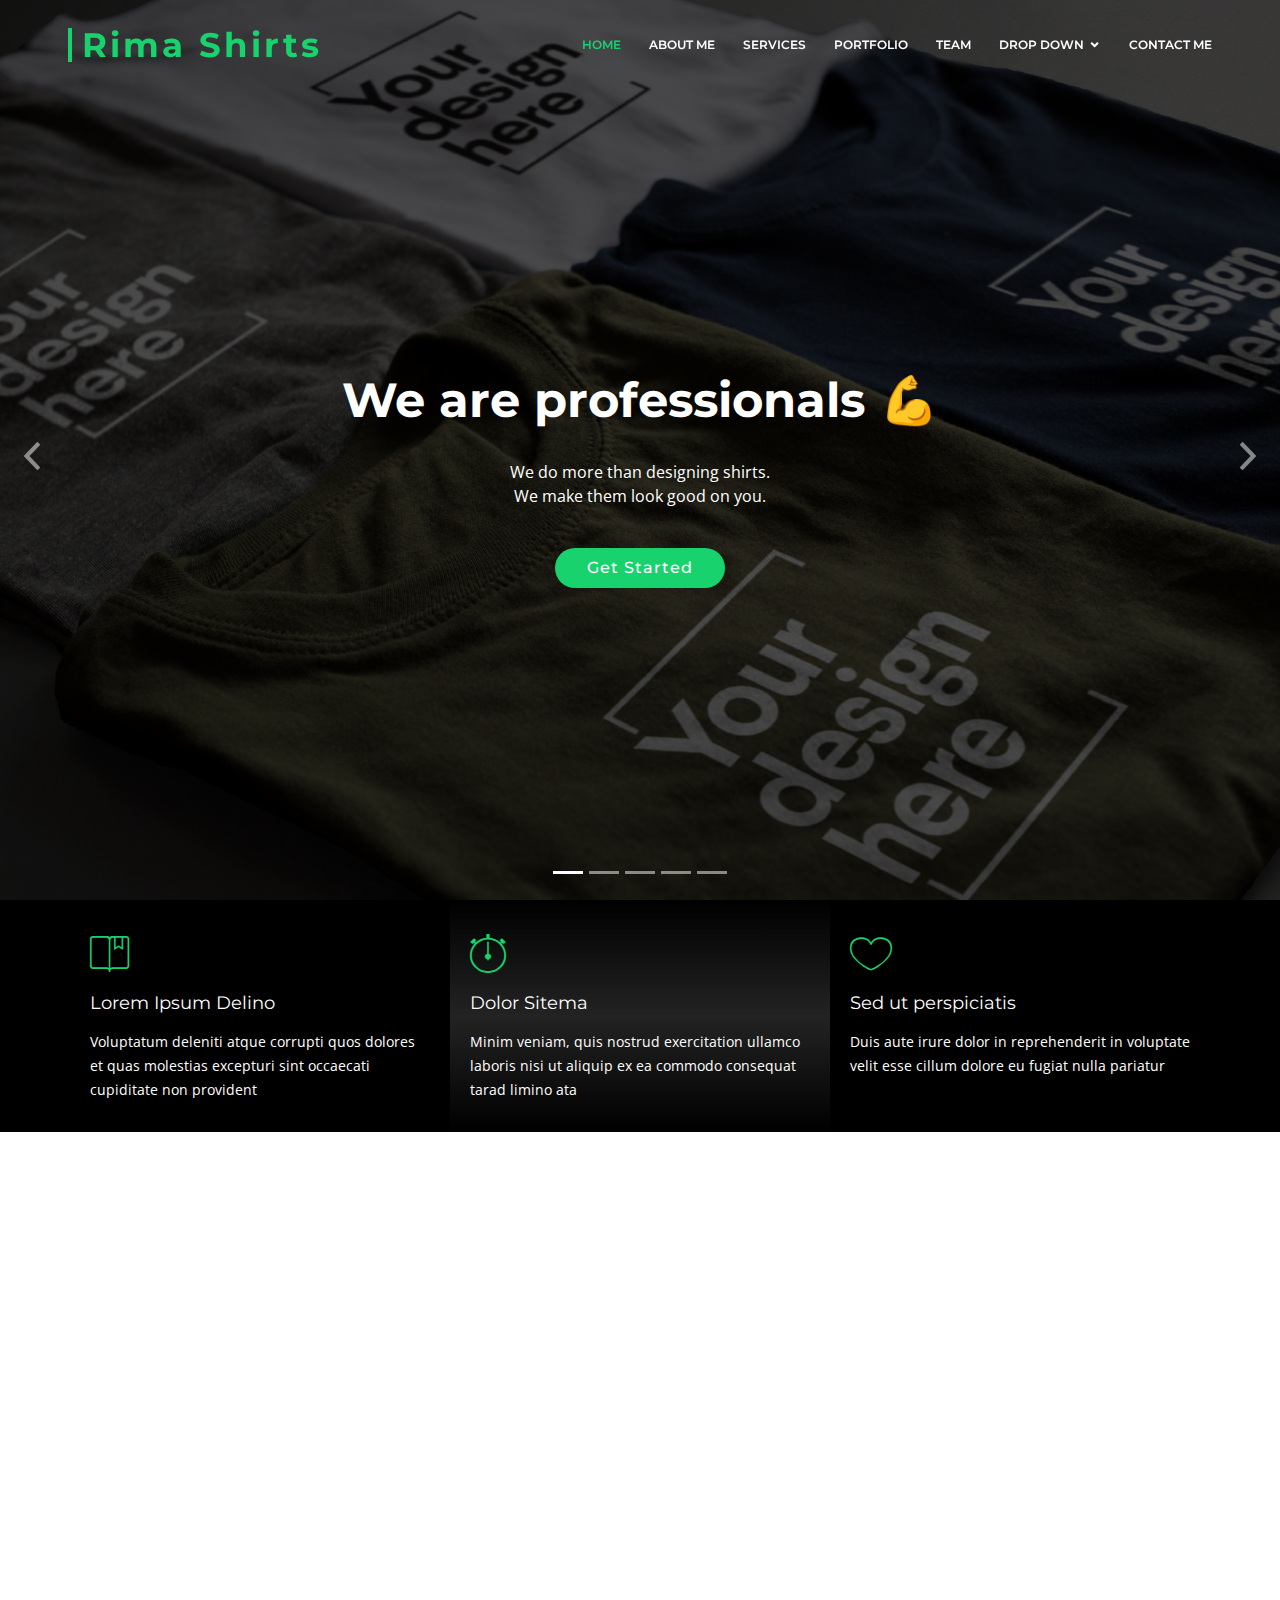
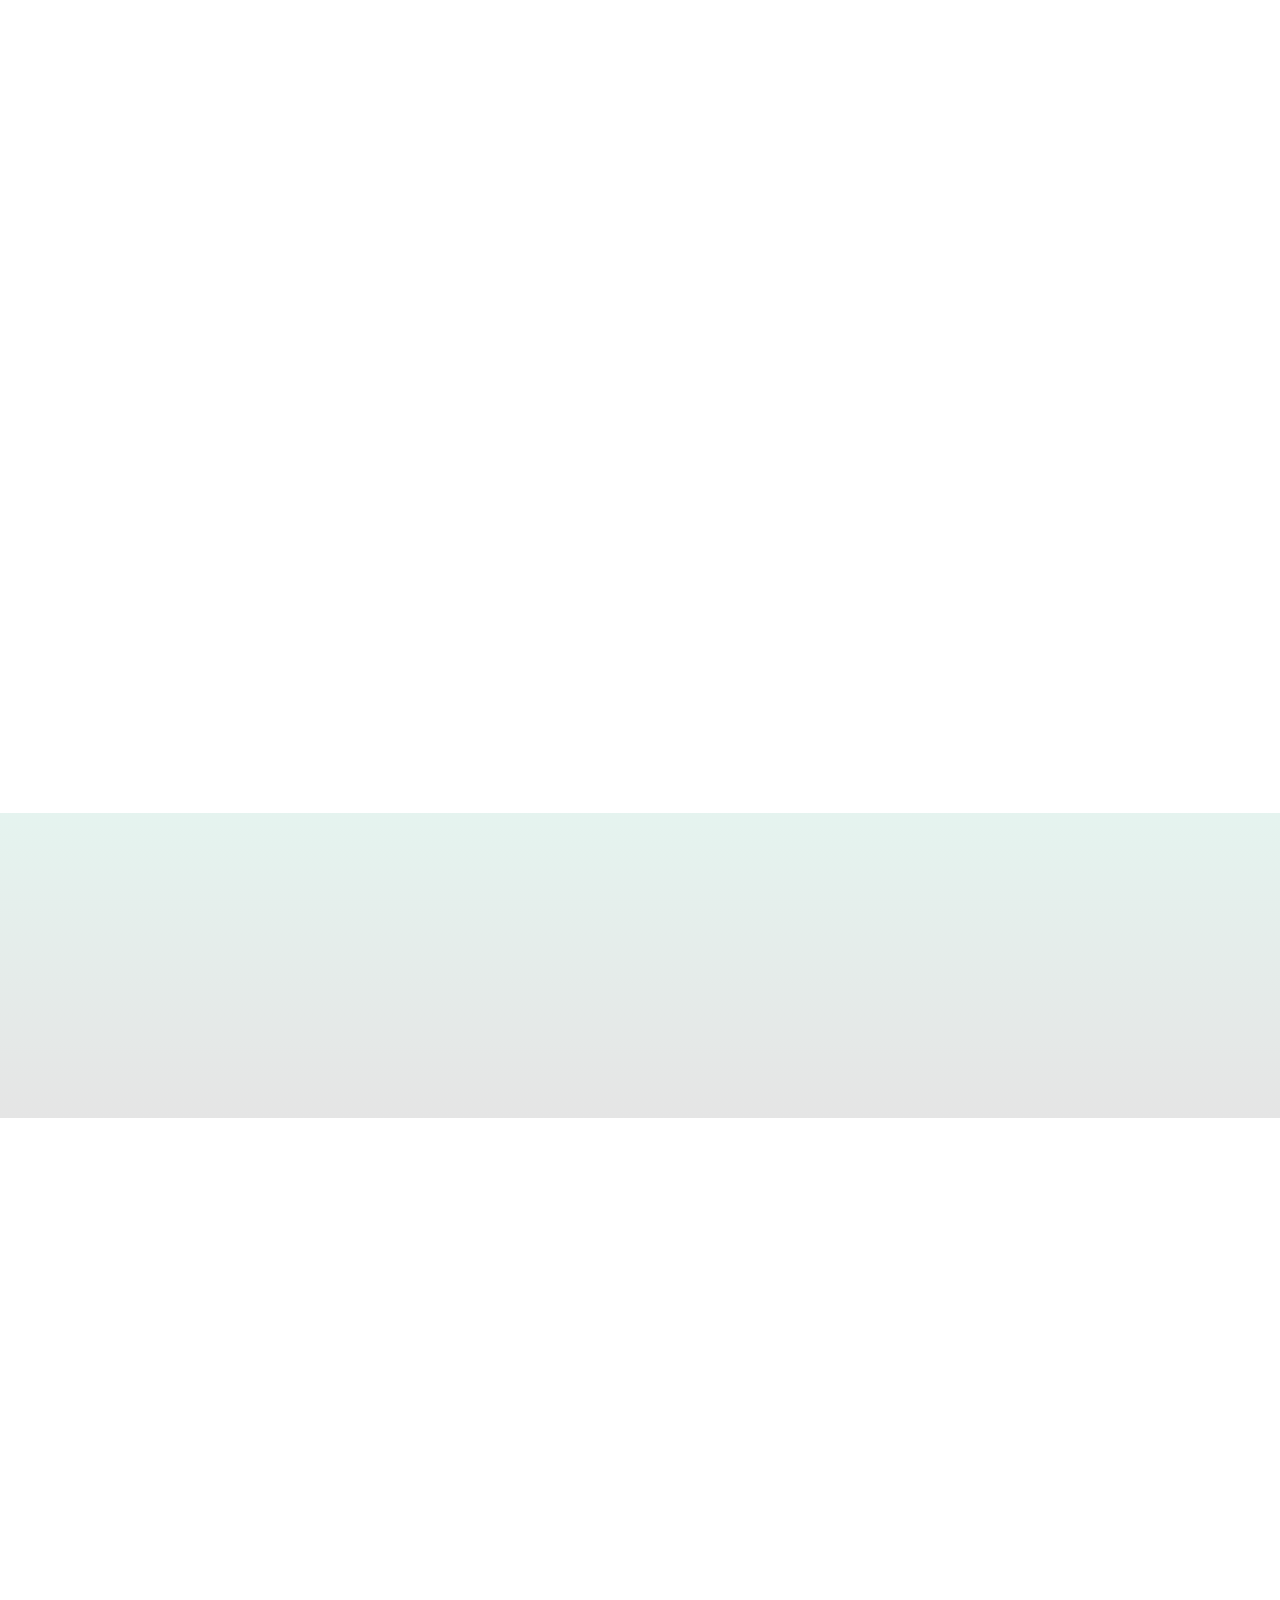
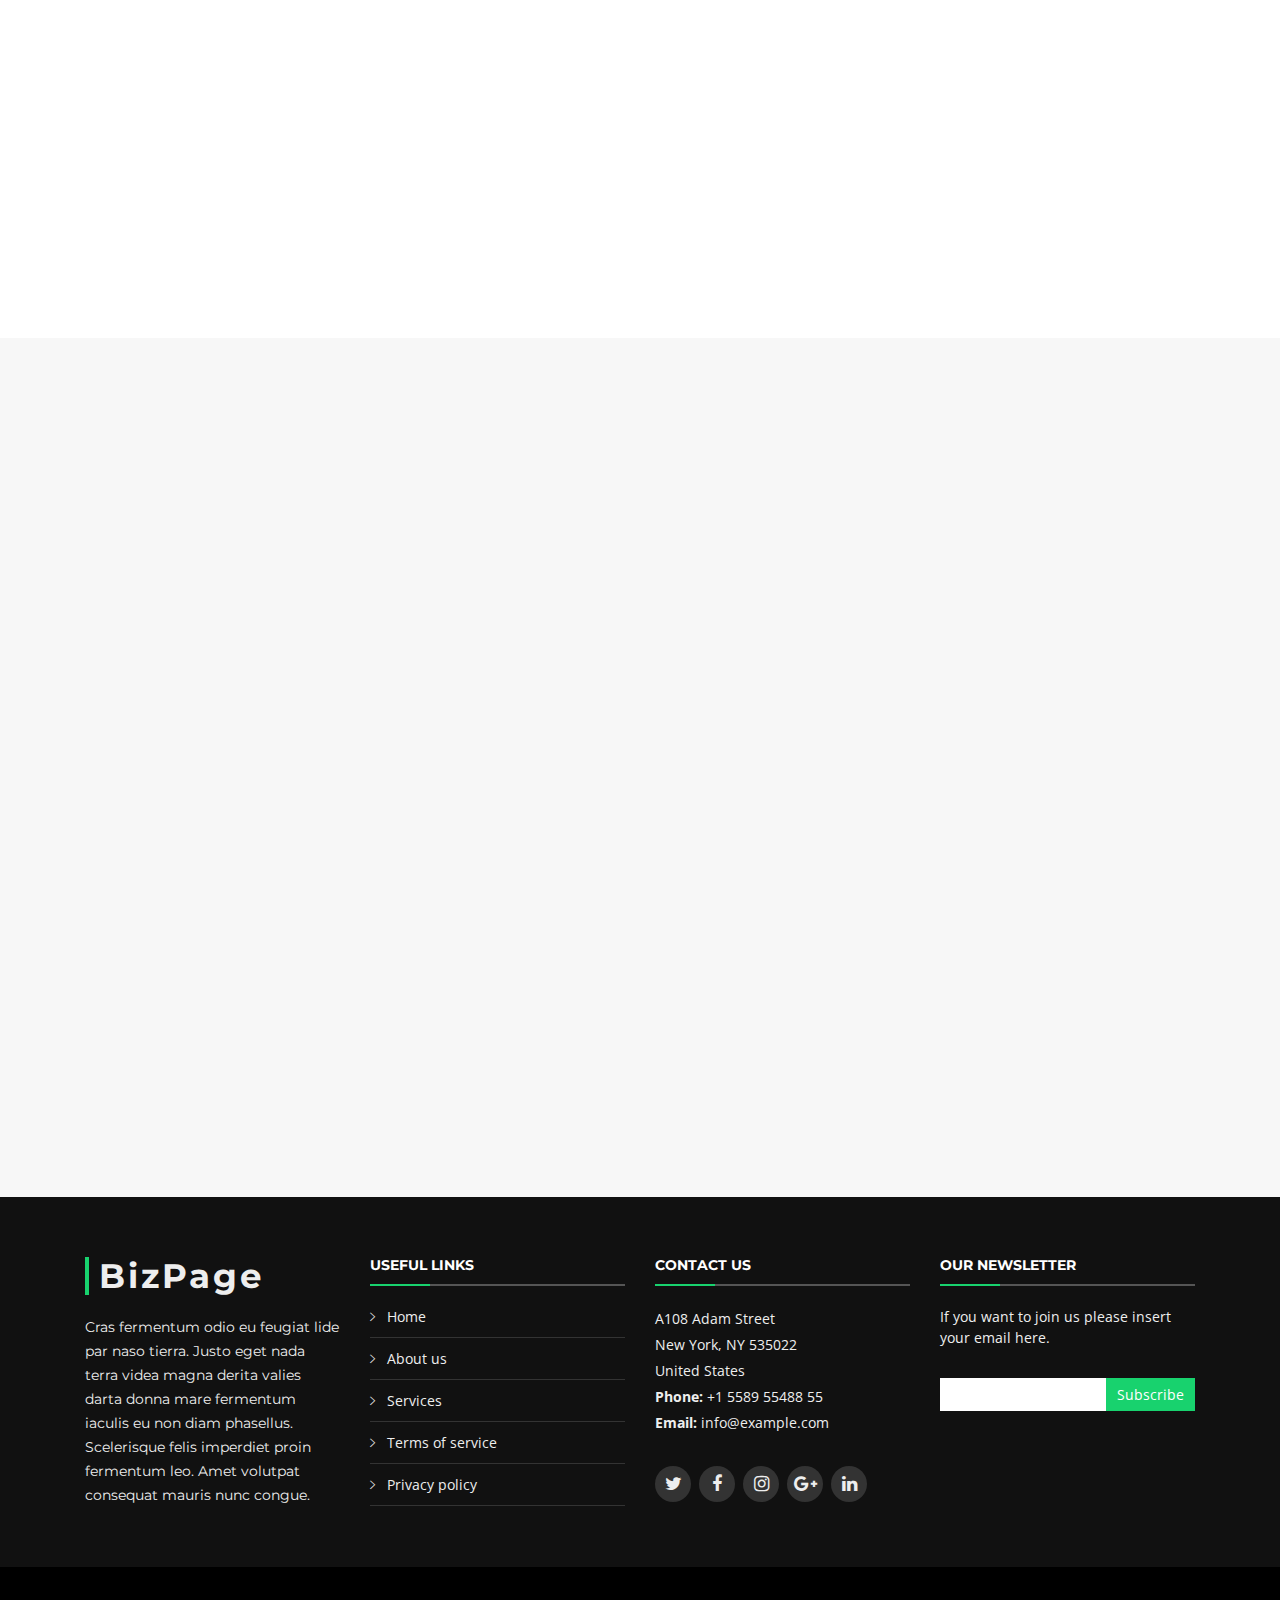
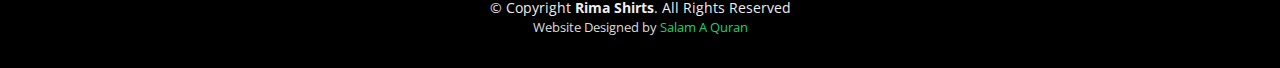
==== index.html @ af60b71f "Adding initial files" ====
<!DOCTYPE html>
<html lang="en">

<head>
  <meta charset="utf-8">
  <meta content="width=device-width, initial-scale=1.0" name="viewport">

  <title>Rima Shirts</title>
  <meta content="" name="description">
  <meta content="" name="keywords">

  <!-- Favicons -->
  <link href="./android-chrome-512x512.png" rel="icon">
  <link href="assets/img/apple-touch-icon.png" rel="apple-touch-icon">

  <!-- Google Fonts -->
  <link href="https://fonts.googleapis.com/css?family=Open+Sans:300,300i,400,400i,700,700i|Montserrat:300,400,500,700" rel="stylesheet">

  <!-- Vendor CSS Files -->
  <link href="assets/vendor/bootstrap/css/bootstrap.min.css" rel="stylesheet">
  <link href="assets/vendor/icofont/icofont.min.css" rel="stylesheet">
  <link href="assets/vendor/font-awesome/css/font-awesome.min.css" rel="stylesheet">
  <link href="assets/vendor/ionicons/css/ionicons.min.css" rel="stylesheet">
  <link href="assets/vendor/animate.css/animate.min.css" rel="stylesheet">
  <link href="assets/vendor/venobox/venobox.css" rel="stylesheet">
  <link href="assets/vendor/owl.carousel/assets/owl.carousel.min.css" rel="stylesheet">
  <link href="assets/vendor/aos/aos.css" rel="stylesheet">

  <!-- Template Main CSS File -->
  <link href="assets/css/style.css" rel="stylesheet">

  <!-- =======================================================
  * Template Name: BizPage - v3.1.1
  * Template URL: https://bootstrapmade.com/bizpage-bootstrap-business-template/
  * Author: BootstrapMade.com
  * License: https://bootstrapmade.com/license/
  ======================================================== -->
</head>

<body>

  <!-- ======= Header ======= -->
  <header id="header" class="fixed-top header-transparent">
    <div class="container-fluid">

      <div class="row justify-content-center">
        <div class="col-xl-11 d-flex align-items-center">
          <a href="index.html" class="logo mr-auto"><img src="assets/img/logo.png" alt="" class="img-fluid">Rima Shirts</a>

          <nav class="nav-menu d-none d-lg-block">
            <ul>
              <li class="active"><a href="index.html">Home</a></li>
              <li><a href="#about">About Me</a></li>
              <li><a href="#services">Services</a></li>
              <li><a href="#portfolio">Portfolio</a></li>
              <li><a href="#team">Team</a></li>
              <li class="drop-down"><a href="">Drop Down</a>
                <ul>
                  <li><a href="#">Drop Down 1</a></li>
                  <li><a href="#">Drop Down 3</a></li>
                  <li><a href="#">Drop Down 4</a></li>
                  <li><a href="#">Drop Down 5</a></li>
                </ul>
              </li>
              <li><a href="#contact">Contact Me</a></li>

            </ul>
          </nav><!-- .nav-menu -->
        </div>
      </div>

    </div>
  </header><!-- End Header -->

  <!-- ======= Intro Section ======= -->
  <section id="intro">
    <div class="intro-container">
      <div id="introCarousel" class="carousel  slide carousel-fade" data-ride="carousel">

        <ol class="carousel-indicators"></ol>

        <div class="carousel-inner" role="listbox">

          <div class="carousel-item active" style="background-image: url(assets/img/intro-carousel/1.jpg)">
            <div class="carousel-container">
              <div class="container">
                <h2 class="animate__animated animate__fadeInDown">We are professionals 💪</h2>
                <p class="animate__animated animate__fadeInUp">We do more than designing shirts. <br> We make them look good on you.</p>
                <a href="#featured-services" class="btn-get-started scrollto animate__animated animate__fadeInUp">Get Started</a>
              </div>
            </div>
          </div>

          <div class="carousel-item" style="background-image: url(assets/img/intro-carousel/2.jpg)">
            <div class="carousel-container">
              <div class="container">
                <h2 class="animate__animated animate__fadeInDown">How I do it? 🤔</h2>
                <p class="animate__animated animate__fadeInUp">We use simple tools.<br>But Create marvelous products.</p>
                <a href="#featured-services" class="btn-get-started scrollto animate__animated animate__fadeInUp">Order now</a>
              </div>
            </div>
          </div>

          <div class="carousel-item" style="background-image: url(assets/img/intro-carousel/3.jpg)">
            <div class="carousel-container">
              <div class="container">
                <h2 class="animate__animated animate__fadeInDown">Multiple designs available 😉</h2>
                <p class="animate__animated animate__fadeInUp">Did I hear you say what about Winter? <br> That's ok. <br> We've got every semester of the year covered! </p>
                <a href="#featured-services" class="btn-get-started scrollto animate__animated animate__fadeInUp">Get Started</a>
              </div>
            </div>
          </div>

          <div class="carousel-item" style="background-image: url(assets/img/intro-carousel/4.jpg)">
            <div class="carousel-container">
              <div class="container">
                <h2 class="animate__animated animate__fadeInDown">You ask & we deliver. 🤗</h2>
                <p class="animate__animated animate__fadeInUp">We offer delivery service <br> Especially in these rough times</p>
                <a href="#featured-services" class="btn-get-started scrollto animate__animated animate__fadeInUp">Get Started</a>
              </div>
            </div>
          </div>

          <div class="carousel-item" style="background-image: url(assets/img/intro-carousel/5.jpg)">
            <div class="carousel-container">
              <div class="container">
                <h2 class="animate__animated animate__fadeInDown">Order via email 📧 or WhatsApp</h2>
                <p class="animate__animated animate__fadeInUp">Stay home & Stay Safe. <br>Our products will reach you wherever you are.</p>
                <a href="#featured-services" class="btn-get-started scrollto animate__animated animate__fadeInUp">Get Started</a>
              </div>
            </div>
          </div>

        </div>

        <a class="carousel-control-prev" href="#introCarousel" role="button" data-slide="prev">
          <span class="carousel-control-prev-icon ion-chevron-left" aria-hidden="true"></span>
          <span class="sr-only">Previous</span>
        </a>

        <a class="carousel-control-next" href="#introCarousel" role="button" data-slide="next">
          <span class="carousel-control-next-icon ion-chevron-right" aria-hidden="true"></span>
          <span class="sr-only">Next</span>
        </a>

      </div>
    </div>
  </section><!-- End Intro Section -->

  <main id="main">

    <!-- ======= Featured Services Section Section ======= -->
    <section id="featured-services">
      <div class="container">
        <div class="row">

          <div class="col-lg-4 box">
            <i class="ion-ios-bookmarks-outline"></i>
            <h4 class="title"><a href="">Lorem Ipsum Delino</a></h4>
            <p class="description">Voluptatum deleniti atque corrupti quos dolores et quas molestias excepturi sint occaecati cupiditate non provident</p>
          </div>

          <div class="col-lg-4 box box-bg">
            <i class="ion-ios-stopwatch-outline"></i>
            <h4 class="title"><a href="">Dolor Sitema</a></h4>
            <p class="description">Minim veniam, quis nostrud exercitation ullamco laboris nisi ut aliquip ex ea commodo consequat tarad limino ata</p>
          </div>

          <div class="col-lg-4 box">
            <i class="ion-ios-heart-outline"></i>
            <h4 class="title"><a href="">Sed ut perspiciatis</a></h4>
            <p class="description">Duis aute irure dolor in reprehenderit in voluptate velit esse cillum dolore eu fugiat nulla pariatur</p>
          </div>

        </div>
      </div>
    </section><!-- End Featured Services Section -->

    <!-- ======= About Us Section ======= -->
    <section id="about">
      <div class="container" data-aos="fade-up">

        <header class="section-header">
          <h3>About Us</h3>
          <p>Lorem ipsum dolor sit amet, consectetur adipiscing elit, sed do eiusmod tempor incididunt ut labore et dolore magna aliqua. Ut enim ad minim veniam, quis nostrud exercitation ullamco laboris nisi ut aliquip ex ea commodo consequat.</p>
        </header>

        <div class="row about-cols">

          <div class="col-md-4" data-aos="fade-up" data-aos-delay="100">
            <div class="about-col">
              <div class="img">
                <img src="assets/img/about-mission.jpg" alt="" class="img-fluid">
                <div class="icon"><i class="ion-ios-speedometer-outline"></i></div>
              </div>
              <h2 class="title"><a href="#">Our Mission</a></h2>
              <p>
                Lorem ipsum dolor sit amet, consectetur elit, sed do eiusmod tempor ut labore et dolore magna aliqua. Ut enim ad minim veniam, quis nostrud exercitation ullamco laboris nisi ut aliquip ex ea commodo consequat.
              </p>
            </div>
          </div>

          <div class="col-md-4" data-aos="fade-up" data-aos-delay="200">
            <div class="about-col">
              <div class="img">
                <img src="assets/img/about-plan.jpg" alt="" class="img-fluid">
                <div class="icon"><i class="ion-ios-list-outline"></i></div>
              </div>
              <h2 class="title"><a href="#">Our Plan</a></h2>
              <p>
                Sed ut perspiciatis unde omnis iste natus error sit voluptatem doloremque laudantium, totam rem aperiam, eaque ipsa quae ab illo inventore veritatis et quasi architecto beatae vitae dicta sunt explicabo.
              </p>
            </div>
          </div>

          <div class="col-md-4" data-aos="fade-up" data-aos-delay="300">
            <div class="about-col">
              <div class="img">
                <img src="assets/img/about-vision.jpg" alt="" class="img-fluid">
                <div class="icon"><i class="ion-ios-eye-outline"></i></div>
              </div>
              <h2 class="title"><a href="#">Our Vision</a></h2>
              <p>
                Nemo enim ipsam voluptatem quia voluptas sit aut odit aut fugit, sed quia magni dolores eos qui ratione voluptatem sequi nesciunt Neque porro quisquam est, qui dolorem ipsum quia dolor sit amet.
              </p>
            </div>
          </div>

        </div>

      </div>
    </section><!-- End About Us Section -->

    <!-- ======= Services Section ======= -->
    <section id="services">
      <div class="container" data-aos="fade-up">

        <header class="section-header wow fadeInUp">
          <h3>Services</h3>
          <p>Laudem latine persequeris id sed, ex fabulas delectus quo. No vel partiendo abhorreant vituperatoribus, ad pro quaestio laboramus. Ei ubique vivendum pro. At ius nisl accusam lorenta zanos paradigno tridexa panatarel.</p>
        </header>

        <div class="row">

          <div class="col-lg-4 col-md-6 box" data-aos="fade-up" data-aos-delay="100">
            <div class="icon"><i class="ion-ios-analytics-outline"></i></div>
            <h4 class="title"><a href="">Lorem Ipsum</a></h4>
            <p class="description">Voluptatum deleniti atque corrupti quos dolores et quas molestias excepturi sint occaecati cupiditate non provident</p>
          </div>
          <div class="col-lg-4 col-md-6 box" data-aos="fade-up" data-aos-delay="200">
            <div class="icon"><i class="ion-ios-bookmarks-outline"></i></div>
            <h4 class="title"><a href="">Dolor Sitema</a></h4>
            <p class="description">Minim veniam, quis nostrud exercitation ullamco laboris nisi ut aliquip ex ea commodo consequat tarad limino ata</p>
          </div>
          <div class="col-lg-4 col-md-6 box" data-aos="fade-up" data-aos-delay="300">
            <div class="icon"><i class="ion-ios-paper-outline"></i></div>
            <h4 class="title"><a href="">Sed ut perspiciatis</a></h4>
            <p class="description">Duis aute irure dolor in reprehenderit in voluptate velit esse cillum dolore eu fugiat nulla pariatur</p>
          </div>
          <div class="col-lg-4 col-md-6 box" data-aos="fade-up" data-aos-delay="200">
            <div class="icon"><i class="ion-ios-speedometer-outline"></i></div>
            <h4 class="title"><a href="">Magni Dolores</a></h4>
            <p class="description">Excepteur sint occaecat cupidatat non proident, sunt in culpa qui officia deserunt mollit anim id est laborum</p>
          </div>
          <div class="col-lg-4 col-md-6 box" data-aos="fade-up" data-aos-delay="300">
            <div class="icon"><i class="ion-ios-barcode-outline"></i></div>
            <h4 class="title"><a href="">Nemo Enim</a></h4>
            <p class="description">At vero eos et accusamus et iusto odio dignissimos ducimus qui blanditiis praesentium voluptatum deleniti atque</p>
          </div>
          <div class="col-lg-4 col-md-6 box" data-aos="fade-up" data-aos-delay="400">
            <div class="icon"><i class="ion-ios-people-outline"></i></div>
            <h4 class="title"><a href="">Eiusmod Tempor</a></h4>
            <p class="description">Et harum quidem rerum facilis est et expedita distinctio. Nam libero tempore, cum soluta nobis est eligendi</p>
          </div>

        </div>

      </div>
    </section><!-- End Services Section -->

    <!-- ======= Call To Action Section ======= -->
    <section id="call-to-action">
      <div class="container text-center" data-aos="zoom-in">
        <h3>Call To Action</h3>
        <p> Duis aute irure dolor in reprehenderit in voluptate velit esse cillum dolore eu fugiat nulla pariatur. Excepteur sint occaecat cupidatat non proident, sunt in culpa qui officia deserunt mollit anim id est laborum.</p>
        <a class="cta-btn" href="#">Call To Action</a>
      </div>
    </section><!-- End Call To Action Section -->

    <!-- ======= Skills Section ======= -->
    <section id="skills">
      <div class="container" data-aos="fade-up">

        <header class="section-header">
          <h3>Our Skills</h3>
          <p>Lorem ipsum dolor sit amet, consectetur adipiscing elit, sed do eiusmod tempor incididunt ut labore et dolore magna aliqua. Ut enim ad minim veniam, quis nostrud exercitation ullamco laboris nisi ut aliquip</p>
        </header>

        <div class="skills-content">

          <div class="progress">
            <div class="progress-bar bg-success" role="progressbar" aria-valuenow="100" aria-valuemin="0" aria-valuemax="100">
              <span class="skill">HTML <i class="val">100%</i></span>
            </div>
          </div>

          <div class="progress">
            <div class="progress-bar bg-info" role="progressbar" aria-valuenow="90" aria-valuemin="0" aria-valuemax="100">
              <span class="skill">CSS <i class="val">90%</i></span>
            </div>
          </div>

          <div class="progress">
            <div class="progress-bar bg-warning" role="progressbar" aria-valuenow="75" aria-valuemin="0" aria-valuemax="100">
              <span class="skill">JavaScript <i class="val">75%</i></span>
            </div>
          </div>

          <div class="progress">
            <div class="progress-bar bg-danger" role="progressbar" aria-valuenow="55" aria-valuemin="0" aria-valuemax="100">
              <span class="skill">Photoshop <i class="val">55%</i></span>
            </div>
          </div>

        </div>

      </div>
    </section><!-- End Skills Section -->

    <!-- ======= Facts Section ======= -->
    <section id="facts">
      <div class="container" data-aos="fade-up">

        <header class="section-header">
          <h3>Facts</h3>
          <p>Sed ut perspiciatis unde omnis iste natus error sit voluptatem accusantium doloremque</p>
        </header>

        <div class="row counters">

          <div class="col-lg-3 col-6 text-center">
            <span data-toggle="counter-up">274</span>
            <p>Clients</p>
          </div>

          <div class="col-lg-3 col-6 text-center">
            <span data-toggle="counter-up">421</span>
            <p>Projects</p>
          </div>

          <div class="col-lg-3 col-6 text-center">
            <span data-toggle="counter-up">1,364</span>
            <p>Hours Of Support</p>
          </div>

          <div class="col-lg-3 col-6 text-center">
            <span data-toggle="counter-up">18</span>
            <p>Hard Workers</p>
          </div>

        </div>

        <div class="facts-img">
          <img src="assets/img/facts-img.png" alt="" class="img-fluid">
        </div>

      </div>
    </section><!-- End Facts Section -->

    <!-- ======= Portfolio Section ======= -->
    <section id="portfolio" class="section-bg">
      <div class="container" data-aos="fade-up">

        <header class="section-header">
          <h3 class="section-title">Our Portfolio</h3>
        </header>

        <div class="row" data-aos="fade-up" data-aos-delay="100"">
      <div class=" col-lg-12">
          <ul id="portfolio-flters">
            <li data-filter="*" class="filter-active">All</li>
            <li data-filter=".filter-app">App</li>
            <li data-filter=".filter-card">Card</li>
            <li data-filter=".filter-web">Web</li>
          </ul>
        </div>
      </div>

      <div class="row portfolio-container" data-aos="fade-up" data-aos-delay="200">

        <div class="col-lg-4 col-md-6 portfolio-item filter-app">
          <div class="portfolio-wrap">
            <figure>
              <img src="assets/img/portfolio/app1.jpg" class="img-fluid" alt="">
              <a href="assets/img/portfolio/app1.jpg" data-lightbox="portfolio" data-title="App 1" class="link-preview"><i class="ion ion-eye"></i></a>
              <a href="portfolio-details.html" class="link-details" title="More Details"><i class="ion ion-android-open"></i></a>
            </figure>

            <div class="portfolio-info">
              <h4><a href="portfolio-details.html">App 1</a></h4>
              <p>App</p>
            </div>
          </div>
        </div>

        <div class="col-lg-4 col-md-6 portfolio-item filter-web">
          <div class="portfolio-wrap">
            <figure>
              <img src="assets/img/portfolio/web3.jpg" class="img-fluid" alt="">
              <a href="assets/img/portfolio/web3.jpg" class="link-preview venobox" data-gall="portfolioGallery" title="Web 3"><i class="ion ion-eye"></i></a>
              <a href="portfolio-details.html" class="link-details" title="More Details"><i class="ion ion-android-open"></i></a>
            </figure>

            <div class="portfolio-info">
              <h4><a href="portfolio-details.html">Web 3</a></h4>
              <p>Web</p>
            </div>
          </div>
        </div>

        <div class="col-lg-4 col-md-6 portfolio-item filter-app">
          <div class="portfolio-wrap">
            <figure>
              <img src="assets/img/portfolio/app2.jpg" class="img-fluid" alt="">
              <a href="assets/img/portfolio/app2.jpg" class="link-preview venobox" data-gall="portfolioGallery" title="App 2"><i class="ion ion-eye"></i></a>
              <a href="portfolio-details.html" class="link-details" title="More Details"><i class="ion ion-android-open"></i></a>
            </figure>

            <div class="portfolio-info">
              <h4><a href="portfolio-details.html">App 2</a></h4>
              <p>App</p>
            </div>
          </div>
        </div>

        <div class="col-lg-4 col-md-6 portfolio-item filter-card">
          <div class="portfolio-wrap">
            <figure>
              <img src="assets/img/portfolio/card2.jpg" class="img-fluid" alt="">
              <a href="assets/img/portfolio/card2.jpg" class="link-preview venobox" data-gall="portfolioGallery" title="Card 2"><i class="ion ion-eye"></i></a>
              <a href="portfolio-details.html" class="link-details" title="More Details"><i class="ion ion-android-open"></i></a>
            </figure>

            <div class="portfolio-info">
              <h4><a href="portfolio-details.html">Card 2</a></h4>
              <p>Card</p>
            </div>
          </div>
        </div>

        <div class="col-lg-4 col-md-6 portfolio-item filter-web">
          <div class="portfolio-wrap">
            <figure>
              <img src="assets/img/portfolio/web2.jpg" class="img-fluid" alt="">
              <a href="assets/img/portfolio/web2.jpg" class="link-preview venobox" data-gall="portfolioGallery" title="Web 2"><i class="ion ion-eye"></i></a>
              <a href="portfolio-details.html" class="link-details" title="More Details"><i class="ion ion-android-open"></i></a>
            </figure>

            <div class="portfolio-info">
              <h4><a href="portfolio-details.html">Web 2</a></h4>
              <p>Web</p>
            </div>
          </div>
        </div>

        <div class="col-lg-4 col-md-6 portfolio-item filter-app">
          <div class="portfolio-wrap">
            <figure>
              <img src="assets/img/portfolio/app3.jpg" class="img-fluid" alt="">
              <a href="assets/img/portfolio/app3.jpg" class="link-preview venobox" data-gall="portfolioGallery" title="App 3"><i class="ion ion-eye"></i></a>
              <a href="portfolio-details.html" class="link-details" title="More Details"><i class="ion ion-android-open"></i></a>
            </figure>

            <div class="portfolio-info">
              <h4><a href="portfolio-details.html">App 3</a></h4>
              <p>App</p>
            </div>
          </div>
        </div>

        <div class="col-lg-4 col-md-6 portfolio-item filter-card">
          <div class="portfolio-wrap">
            <figure>
              <img src="assets/img/portfolio/card1.jpg" class="img-fluid" alt="">
              <a href="assets/img/portfolio/card1.jpg" class="link-preview venobox" data-gall="portfolioGallery" title="Card 1"><i class="ion ion-eye"></i></a>
              <a href="portfolio-details.html" class="link-details" title="More Details"><i class="ion ion-android-open"></i></a>
            </figure>

            <div class="portfolio-info">
              <h4><a href="portfolio-details.html">Card 1</a></h4>
              <p>Card</p>
            </div>
          </div>
        </div>

        <div class="col-lg-4 col-md-6 portfolio-item filter-card">
          <div class="portfolio-wrap">
            <figure>
              <img src="assets/img/portfolio/card3.jpg" class="img-fluid" alt="">
              <a href="assets/img/portfolio/card3.jpg" class="link-preview venobox" data-gall="portfolioGallery" title="Card 3"><i class="ion ion-eye"></i></a>
              <a href="portfolio-details.html" class="link-details" title="More Details"><i class="ion ion-android-open"></i></a>
            </figure>

            <div class="portfolio-info">
              <h4><a href="portfolio-details.html">Card 3</a></h4>
              <p>Card</p>
            </div>
          </div>
        </div>

        <div class="col-lg-4 col-md-6 portfolio-item filter-web">
          <div class="portfolio-wrap">
            <figure>
              <img src="assets/img/portfolio/web1.jpg" class="img-fluid" alt="">
              <a href="assets/img/portfolio/web1.jpg" class="link-preview venobox" data-gall="portfolioGallery" title="Web 1"><i class="ion ion-eye"></i></a>
              <a href="portfolio-details.html" class="link-details" title="More Details"><i class="ion ion-android-open"></i></a>
            </figure>

            <div class="portfolio-info">
              <h4><a href="portfolio-details.html">Web 1</a></h4>
              <p>Web</p>
            </div>
          </div>
        </div>

      </div>

      </div>
    </section><!-- End Portfolio Section -->

    <!-- ======= Our Clients Section ======= -->
    <section id="clients">
      <div class="container" data-aos="zoom-in">

        <header class="section-header">
          <h3>Our Clients</h3>
        </header>

        <div class="owl-carousel clients-carousel">
          <img src="assets/img/clients/client-1.png" alt="">
          <img src="assets/img/clients/client-2.png" alt="">
          <img src="assets/img/clients/client-3.png" alt="">
          <img src="assets/img/clients/client-4.png" alt="">
          <img src="assets/img/clients/client-5.png" alt="">
          <img src="assets/img/clients/client-6.png" alt="">
          <img src="assets/img/clients/client-7.png" alt="">
          <img src="assets/img/clients/client-8.png" alt="">
        </div>

      </div>
    </section><!-- End Our Clients Section -->

    <!-- ======= Testimonials Section ======= -->
    <section id="testimonials" class="section-bg">
      <div class="container" data-aos="fade-up">

        <header class="section-header">
          <h3>Testimonials</h3>
        </header>

        <div class="owl-carousel testimonials-carousel">

          <div class="testimonial-item">
            <img src="assets/img/testimonial-1.jpg" class="testimonial-img" alt="">
            <h3>Saul Goodman</h3>
            <h4>Ceo &amp; Founder</h4>
            <p>
              <img src="assets/img/quote-sign-left.png" class="quote-sign-left" alt="">
              Proin iaculis purus consequat sem cure digni ssim donec porttitora entum suscipit rhoncus. Accusantium quam, ultricies eget id, aliquam eget nibh et. Maecen aliquam, risus at semper.
              <img src="assets/img/quote-sign-right.png" class="quote-sign-right" alt="">
            </p>
          </div>

          <div class="testimonial-item">
            <img src="assets/img/testimonial-2.jpg" class="testimonial-img" alt="">
            <h3>Sara Wilsson</h3>
            <h4>Designer</h4>
            <p>
              <img src="assets/img/quote-sign-left.png" class="quote-sign-left" alt="">
              Export tempor illum tamen malis malis eram quae irure esse labore quem cillum quid cillum eram malis quorum velit fore eram velit sunt aliqua noster fugiat irure amet legam anim culpa.
              <img src="assets/img/quote-sign-right.png" class="quote-sign-right" alt="">
            </p>
          </div>

          <div class="testimonial-item">
            <img src="assets/img/testimonial-3.jpg" class="testimonial-img" alt="">
            <h3>Jena Karlis</h3>
            <h4>Store Owner</h4>
            <p>
              <img src="assets/img/quote-sign-left.png" class="quote-sign-left" alt="">
              Enim nisi quem export duis labore cillum quae magna enim sint quorum nulla quem veniam duis minim tempor labore quem eram duis noster aute amet eram fore quis sint minim.
              <img src="assets/img/quote-sign-right.png" class="quote-sign-right" alt="">
            </p>
          </div>

          <div class="testimonial-item">
            <img src="assets/img/testimonial-4.jpg" class="testimonial-img" alt="">
            <h3>Matt Brandon</h3>
            <h4>Freelancer</h4>
            <p>
              <img src="assets/img/quote-sign-left.png" class="quote-sign-left" alt="">
              Fugiat enim eram quae cillum dolore dolor amet nulla culpa multos export minim fugiat minim velit minim dolor enim duis veniam ipsum anim magna sunt elit fore quem dolore labore illum veniam.
              <img src="assets/img/quote-sign-right.png" class="quote-sign-right" alt="">
            </p>
          </div>

          <div class="testimonial-item">
            <img src="assets/img/testimonial-5.jpg" class="testimonial-img" alt="">
            <h3>John Larson</h3>
            <h4>Entrepreneur</h4>
            <p>
              <img src="assets/img/quote-sign-left.png" class="quote-sign-left" alt="">
              Quis quorum aliqua sint quem legam fore sunt eram irure aliqua veniam tempor noster veniam enim culpa labore duis sunt culpa nulla illum cillum fugiat legam esse veniam culpa fore nisi cillum quid.
              <img src="assets/img/quote-sign-right.png" class="quote-sign-right" alt="">
            </p>
          </div>

        </div>

      </div>
    </section><!-- End Testimonials Section -->

    <!-- ======= Team Section ======= -->
    <section id="team">
      <div class="container" data-aos="fade-up">
        <div class="section-header">
          <h3>Team</h3>
          <p>Sed ut perspiciatis unde omnis iste natus error sit voluptatem accusantium doloremque</p>
        </div>

        <div class="row">

          <div class="col-lg-3 col-md-6">
            <div class="member" data-aos="fade-up" data-aos-delay="100">
              <img src="assets/img/team-1.jpg" class="img-fluid" alt="">
              <div class="member-info">
                <div class="member-info-content">
                  <h4>Walter White</h4>
                  <span>Chief Executive Officer</span>
                  <div class="social">
                    <a href=""><i class="fa fa-twitter"></i></a>
                    <a href=""><i class="fa fa-facebook"></i></a>
                    <a href=""><i class="fa fa-google-plus"></i></a>
                    <a href=""><i class="fa fa-linkedin"></i></a>
                  </div>
                </div>
              </div>
            </div>
          </div>

          <div class="col-lg-3 col-md-6">
            <div class="member" data-aos="fade-up" data-aos-delay="200">
              <img src="assets/img/team-2.jpg" class="img-fluid" alt="">
              <div class="member-info">
                <div class="member-info-content">
                  <h4>Sarah Jhonson</h4>
                  <span>Product Manager</span>
                  <div class="social">
                    <a href=""><i class="fa fa-twitter"></i></a>
                    <a href=""><i class="fa fa-facebook"></i></a>
                    <a href=""><i class="fa fa-google-plus"></i></a>
                    <a href=""><i class="fa fa-linkedin"></i></a>
                  </div>
                </div>
              </div>
            </div>
          </div>

          <div class="col-lg-3 col-md-6">
            <div class="member" data-aos="fade-up" data-aos-delay="300">
              <img src="assets/img/team-3.jpg" class="img-fluid" alt="">
              <div class="member-info">
                <div class="member-info-content">
                  <h4>William Anderson</h4>
                  <span>CTO</span>
                  <div class="social">
                    <a href=""><i class="fa fa-twitter"></i></a>
                    <a href=""><i class="fa fa-facebook"></i></a>
                    <a href=""><i class="fa fa-google-plus"></i></a>
                    <a href=""><i class="fa fa-linkedin"></i></a>
                  </div>
                </div>
              </div>
            </div>
          </div>

          <div class="col-lg-3 col-md-6">
            <div class="member" data-aos="fade-up" data-aos-delay="400">
              <img src="assets/img/team-4.jpg" class="img-fluid" alt="">
              <div class="member-info">
                <div class="member-info-content">
                  <h4>Amanda Jepson</h4>
                  <span>Accountant</span>
                  <div class="social">
                    <a href=""><i class="fa fa-twitter"></i></a>
                    <a href=""><i class="fa fa-facebook"></i></a>
                    <a href=""><i class="fa fa-google-plus"></i></a>
                    <a href=""><i class="fa fa-linkedin"></i></a>
                  </div>
                </div>
              </div>
            </div>
          </div>

        </div>

      </div>
    </section><!-- End Team Section -->

    <!-- ======= Contact Section ======= -->
    <section id="contact" class="section-bg">
      <div class="container" data-aos="fade-up">

        <div class="section-header">
          <h3>Contact Us</h3>
          <p>Sed ut perspiciatis unde omnis iste natus error sit voluptatem accusantium doloremque</p>
        </div>

        <div class="row contact-info">

          <div class="col-md-4">
            <div class="contact-address">
              <i class="ion-ios-location-outline"></i>
              <h3>Address</h3>
              <address>A108 Adam Street, NY 535022, USA</address>
            </div>
          </div>

          <div class="col-md-4">
            <div class="contact-phone">
              <i class="ion-ios-telephone-outline"></i>
              <h3>Phone Number</h3>
              <p><a href="tel:+155895548855">+1 5589 55488 55</a></p>
            </div>
          </div>

          <div class="col-md-4">
            <div class="contact-email">
              <i class="ion-ios-email-outline"></i>
              <h3>Email</h3>
              <p><a href="mailto:info@example.com">info@example.com</a></p>
            </div>
          </div>

        </div>

        <div class="form">
          <form action="forms/contact.php" method="post" role="form" class="php-email-form">
            <div class="form-row">
              <div class="form-group col-md-6">
                <input type="text" name="name" class="form-control" id="name" placeholder="Your Name" data-rule="minlen:4" data-msg="Please enter at least 4 chars" />
                <div class="validate"></div>
              </div>
              <div class="form-group col-md-6">
                <input type="email" class="form-control" name="email" id="email" placeholder="Your Email" data-rule="email" data-msg="Please enter a valid email" />
                <div class="validate"></div>
              </div>
            </div>
            <div class="form-group">
              <input type="text" class="form-control" name="subject" id="subject" placeholder="Subject" data-rule="minlen:4" data-msg="Please enter at least 8 chars of subject" />
              <div class="validate"></div>
            </div>
            <div class="form-group">
              <textarea class="form-control" name="message" rows="5" data-rule="required" data-msg="Please write something for us" placeholder="Message"></textarea>
              <div class="validate"></div>
            </div>
            <div class="mb-3">
              <div class="loading">Loading</div>
              <div class="error-message"></div>
              <div class="sent-message">Your message has been sent. Thank you!</div>
            </div>
            <div class="text-center"><button type="submit">Send Message</button></div>
          </form>
        </div>

      </div>
    </section><!-- End Contact Section -->

  </main><!-- End #main -->

  <!-- ======= Footer ======= -->
  <footer id="footer">
    <div class="footer-top">
      <div class="container">
        <div class="row">

          <div class="col-lg-3 col-md-6 footer-info">
            <h3>BizPage</h3>
            <p>Cras fermentum odio eu feugiat lide par naso tierra. Justo eget nada terra videa magna derita valies darta donna mare fermentum iaculis eu non diam phasellus. Scelerisque felis imperdiet proin fermentum leo. Amet volutpat consequat mauris nunc congue.</p>
          </div>

          <div class="col-lg-3 col-md-6 footer-links">
            <h4>Useful Links</h4>
            <ul>
              <li><i class="ion-ios-arrow-right"></i> <a href="#">Home</a></li>
              <li><i class="ion-ios-arrow-right"></i> <a href="#">About us</a></li>
              <li><i class="ion-ios-arrow-right"></i> <a href="#">Services</a></li>
              <li><i class="ion-ios-arrow-right"></i> <a href="#">Terms of service</a></li>
              <li><i class="ion-ios-arrow-right"></i> <a href="#">Privacy policy</a></li>
            </ul>
          </div>

          <div class="col-lg-3 col-md-6 footer-contact">
            <h4>Contact Us</h4>
            <p>
              A108 Adam Street <br>
              New York, NY 535022<br>
              United States <br>
              <strong>Phone:</strong> +1 5589 55488 55<br>
              <strong>Email:</strong> info@example.com<br>
            </p>

            <div class="social-links">
              <a href="#" class="twitter"><i class="fa fa-twitter"></i></a>
              <a href="#" class="facebook"><i class="fa fa-facebook"></i></a>
              <a href="#" class="instagram"><i class="fa fa-instagram"></i></a>
              <a href="#" class="google-plus"><i class="fa fa-google-plus"></i></a>
              <a href="#" class="linkedin"><i class="fa fa-linkedin"></i></a>
            </div>

          </div>

          <div class="col-lg-3 col-md-6 footer-newsletter">
            <h4>Our Newsletter</h4>
            <p>If you want to join us please insert your email here.</p>
            <form action="" method="post">
              <input type="email" name="email"><input type="submit" value="Subscribe">
            </form>
          </div>

        </div>
      </div>
    </div>

    <div class="container">
      <div class="copyright">
        &copy; Copyright <strong>Rima Shirts</strong>. All Rights Reserved
      </div>
      <div class="credits">
        <!--
        All the links in the footer should remain intact.
        You can delete the links only if you purchased the pro version.
        Licensing information: https://bootstrapmade.com/license/
        Purchase the pro version with working PHP/AJAX contact form: https://bootstrapmade.com/buy/?theme=BizPage
      -->
        Website Designed by <a href="https://github.com/SE-SalamAQuran">Salam A Quran</a>
      </div>
    </div>
  </footer><!-- End Footer -->

  <a href="#" class="back-to-top"><i class="fa fa-chevron-up"></i></a>
  <!-- Uncomment below i you want to use a preloader -->
  <!-- <div id="preloader"></div> -->

  <!-- Vendor JS Files -->
  <script src="assets/vendor/jquery/jquery.min.js"></script>
  <script src="assets/vendor/bootstrap/js/bootstrap.bundle.min.js"></script>
  <script src="assets/vendor/jquery.easing/jquery.easing.min.js"></script>
  <script src="assets/vendor/php-email-form/validate.js"></script>
  <script src="assets/vendor/waypoints/jquery.waypoints.min.js"></script>
  <script src="assets/vendor/counterup/counterup.min.js"></script>
  <script src="assets/vendor/isotope-layout/isotope.pkgd.min.js"></script>
  <script src="assets/vendor/venobox/venobox.min.js"></script>
  <script src="assets/vendor/owl.carousel/owl.carousel.min.js"></script>
  <script src="assets/vendor/aos/aos.js"></script>

  <!-- Template Main JS File -->
  <script src="assets/js/main.js"></script>

</body>

</html>
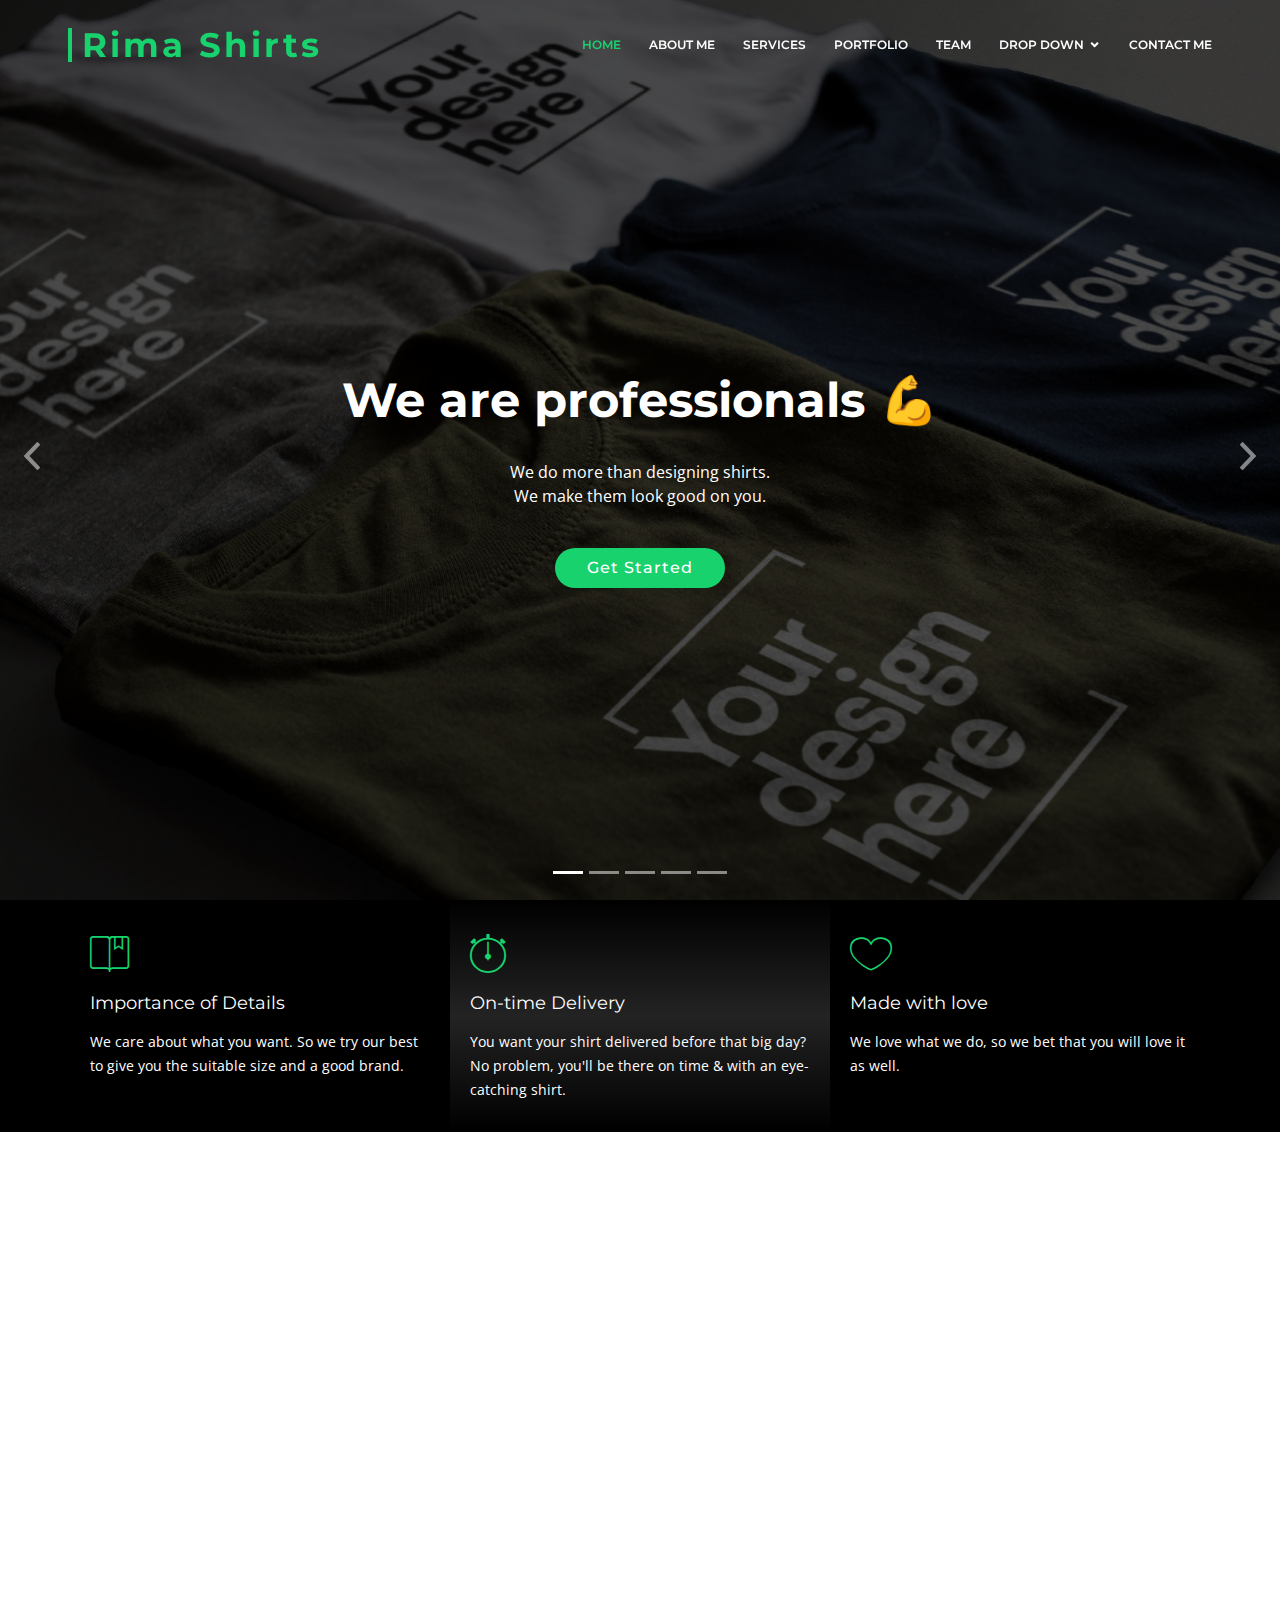
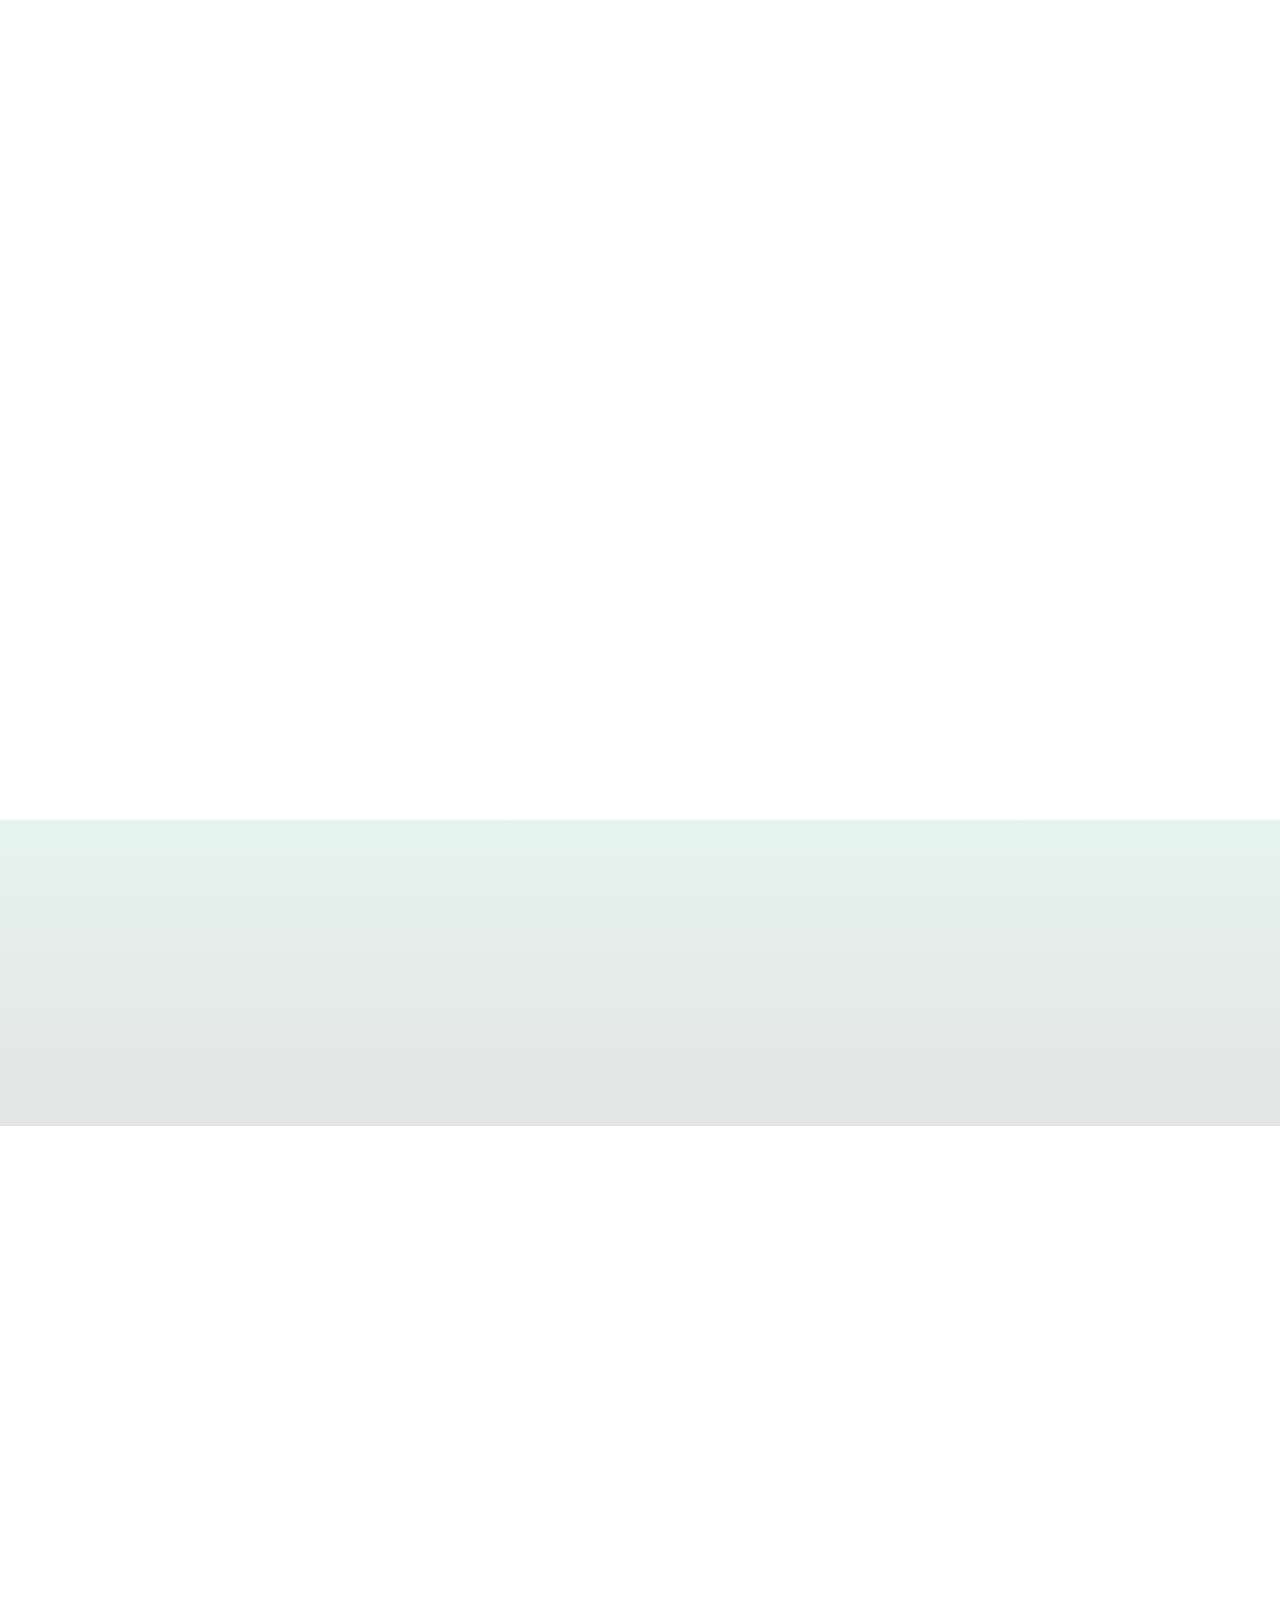
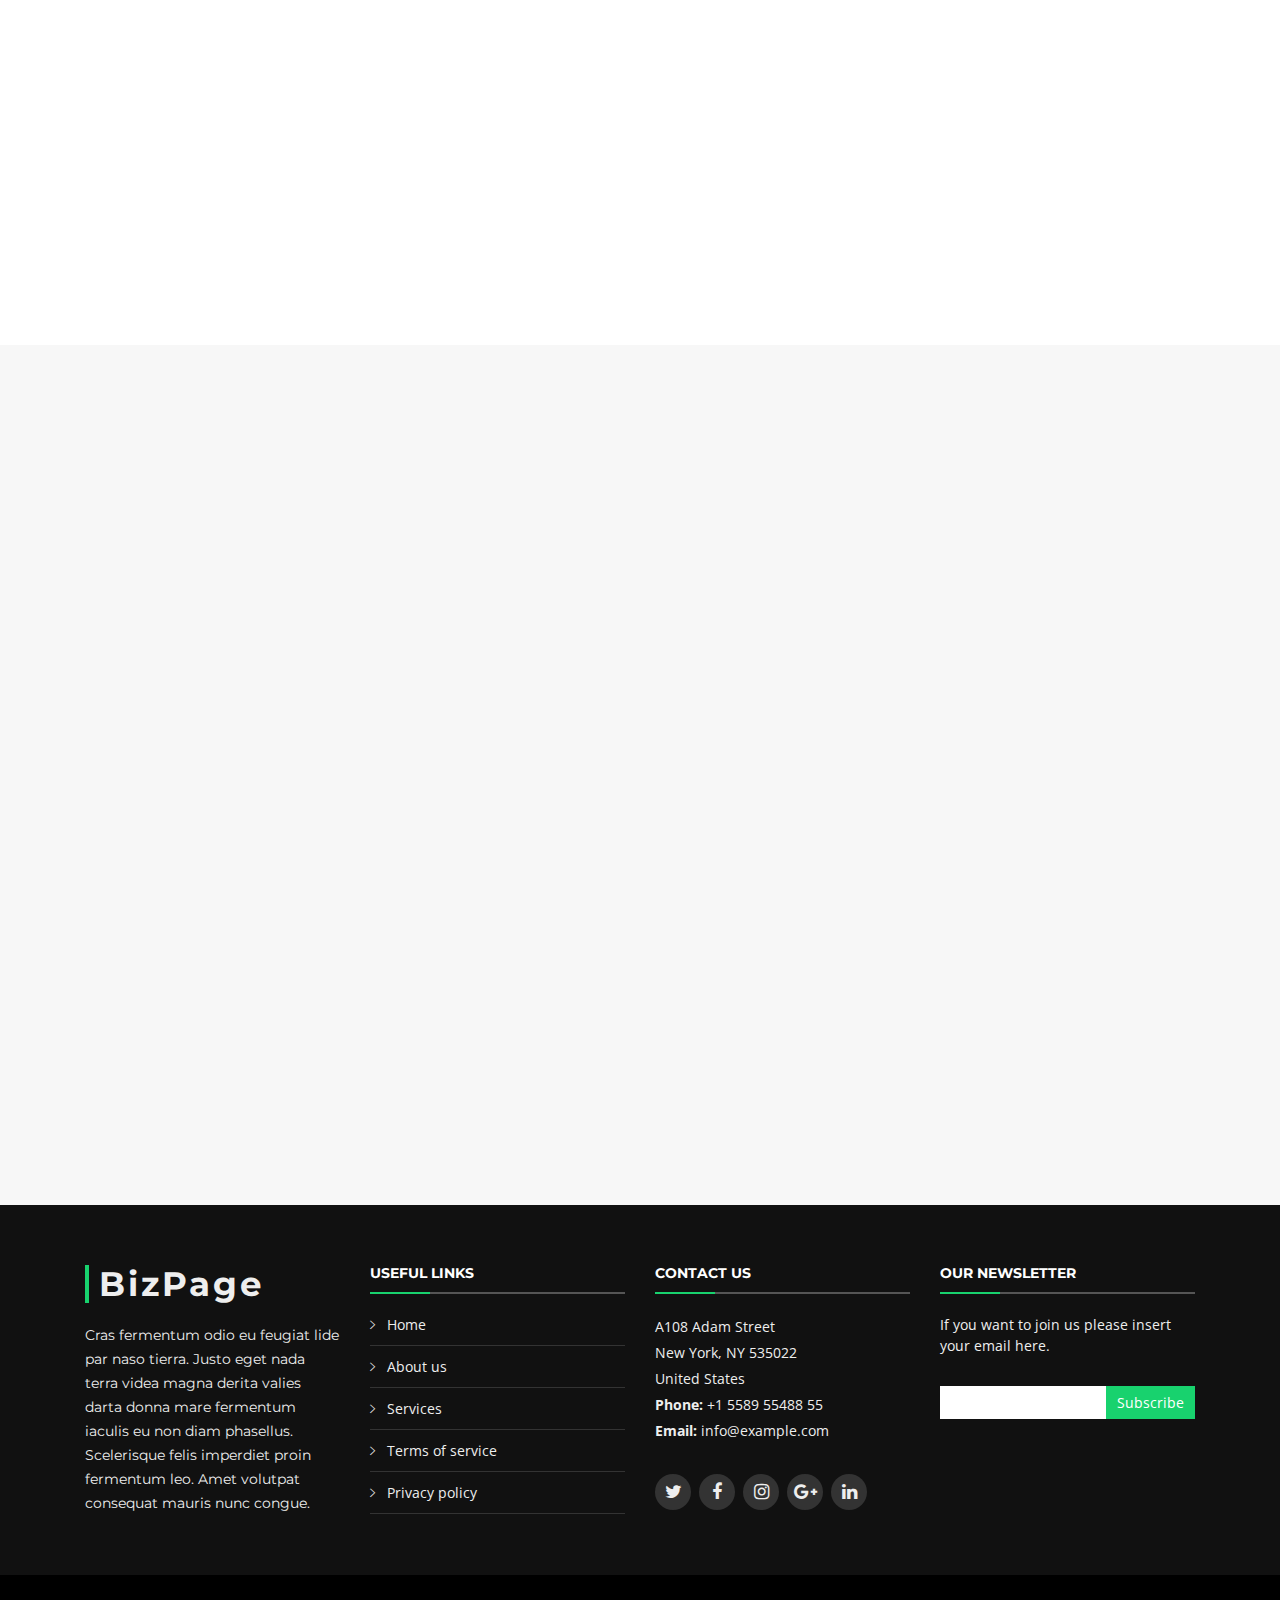
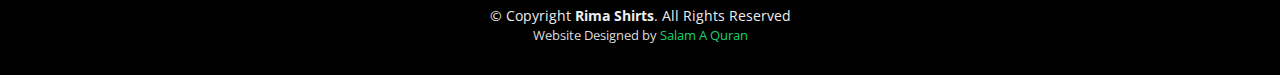
==== commit 0a3bb9d0: "Finished services section" ====
--- a/index.html
+++ b/index.html
@@ -14,7 +14,8 @@
   <link href="assets/img/apple-touch-icon.png" rel="apple-touch-icon">
 
   <!-- Google Fonts -->
-  <link href="https://fonts.googleapis.com/css?family=Open+Sans:300,300i,400,400i,700,700i|Montserrat:300,400,500,700" rel="stylesheet">
+  <link href="https://fonts.googleapis.com/css?family=Open+Sans:300,300i,400,400i,700,700i|Montserrat:300,400,500,700"
+    rel="stylesheet">
 
   <!-- Vendor CSS Files -->
   <link href="assets/vendor/bootstrap/css/bootstrap.min.css" rel="stylesheet">
@@ -45,7 +46,7 @@
 
       <div class="row justify-content-center">
         <div class="col-xl-11 d-flex align-items-center">
-          <a href="index.html" class="logo mr-auto"><img src="assets/img/logo.png" alt="" class="img-fluid">Rima Shirts</a>
+          <a href="index.html" class="logo mr-auto">Rima Shirts</a>
 
           <nav class="nav-menu d-none d-lg-block">
             <ul>
@@ -85,8 +86,10 @@
             <div class="carousel-container">
               <div class="container">
                 <h2 class="animate__animated animate__fadeInDown">We are professionals 💪</h2>
-                <p class="animate__animated animate__fadeInUp">We do more than designing shirts. <br> We make them look good on you.</p>
-                <a href="#featured-services" class="btn-get-started scrollto animate__animated animate__fadeInUp">Get Started</a>
+                <p class="animate__animated animate__fadeInUp">We do more than designing shirts. <br> We make them look
+                  good on you.</p>
+                <a href="#featured-services" class="btn-get-started scrollto animate__animated animate__fadeInUp">Get
+                  Started</a>
               </div>
             </div>
           </div>
@@ -94,9 +97,11 @@
           <div class="carousel-item" style="background-image: url(assets/img/intro-carousel/2.jpg)">
             <div class="carousel-container">
               <div class="container">
-                <h2 class="animate__animated animate__fadeInDown">How I do it? 🤔</h2>
-                <p class="animate__animated animate__fadeInUp">We use simple tools.<br>But Create marvelous products.</p>
-                <a href="#featured-services" class="btn-get-started scrollto animate__animated animate__fadeInUp">Order now</a>
+                <h2 class="animate__animated animate__fadeInDown">How we do it? 🤔</h2>
+                <p class="animate__animated animate__fadeInUp">We use simple tools.<br>But Create marvelous products.
+                </p>
+                <a href="#featured-services" class="btn-get-started scrollto animate__animated animate__fadeInUp">Order
+                  now</a>
               </div>
             </div>
           </div>
@@ -105,8 +110,10 @@
             <div class="carousel-container">
               <div class="container">
                 <h2 class="animate__animated animate__fadeInDown">Multiple designs available 😉</h2>
-                <p class="animate__animated animate__fadeInUp">Did I hear you say what about Winter? <br> That's ok. <br> We've got every semester of the year covered! </p>
-                <a href="#featured-services" class="btn-get-started scrollto animate__animated animate__fadeInUp">Get Started</a>
+                <p class="animate__animated animate__fadeInUp">Did I hear you say what about Winter? <br> That's ok.
+                  <br> We've got every semester of the year covered! </p>
+                <a href="#featured-services" class="btn-get-started scrollto animate__animated animate__fadeInUp">Get
+                  Started</a>
               </div>
             </div>
           </div>
@@ -114,9 +121,11 @@
           <div class="carousel-item" style="background-image: url(assets/img/intro-carousel/4.jpg)">
             <div class="carousel-container">
               <div class="container">
-                <h2 class="animate__animated animate__fadeInDown">You ask & we deliver. 🤗</h2>
-                <p class="animate__animated animate__fadeInUp">We offer delivery service <br> Especially in these rough times</p>
-                <a href="#featured-services" class="btn-get-started scrollto animate__animated animate__fadeInUp">Get Started</a>
+                <h2 class="animate__animated animate__fadeInDown">You ask & we deliver 📦</h2>
+                <p class="animate__animated animate__fadeInUp">We offer delivery service <br> Especially in these rough
+                  times</p>
+                <a href="#featured-services" class="btn-get-started scrollto animate__animated animate__fadeInUp">Get
+                  Started</a>
               </div>
             </div>
           </div>
@@ -124,9 +133,11 @@
           <div class="carousel-item" style="background-image: url(assets/img/intro-carousel/5.jpg)">
             <div class="carousel-container">
               <div class="container">
-                <h2 class="animate__animated animate__fadeInDown">Order via email 📧 or WhatsApp</h2>
-                <p class="animate__animated animate__fadeInUp">Stay home & Stay Safe. <br>Our products will reach you wherever you are.</p>
-                <a href="#featured-services" class="btn-get-started scrollto animate__animated animate__fadeInUp">Get Started</a>
+                <h2 class="animate__animated animate__fadeInDown">Order via email or WhatsApp 🤗 </h2>
+                <p class="animate__animated animate__fadeInUp">Stay home & Stay Safe. <br>Our products will reach you
+                  wherever you are.</p>
+                <a href="#featured-services" class="btn-get-started scrollto animate__animated animate__fadeInUp">Get
+                  Started</a>
               </div>
             </div>
           </div>
@@ -155,21 +166,23 @@
         <div class="row">
 
           <div class="col-lg-4 box">
-            <i class="ion-ios-bookmarks-outline"></i>
-            <h4 class="title"><a href="">Lorem Ipsum Delino</a></h4>
-            <p class="description">Voluptatum deleniti atque corrupti quos dolores et quas molestias excepturi sint occaecati cupiditate non provident</p>
+            <i class="ion-ios-bookmarks-outline top-icon"></i>
+            <h4 class="title"><a href="">Importance of Details</a></h4>
+            <p class="description">We care about what you want. So we try our best to give you the suitable size and a
+              good brand.</p>
           </div>
 
           <div class="col-lg-4 box box-bg">
-            <i class="ion-ios-stopwatch-outline"></i>
-            <h4 class="title"><a href="">Dolor Sitema</a></h4>
-            <p class="description">Minim veniam, quis nostrud exercitation ullamco laboris nisi ut aliquip ex ea commodo consequat tarad limino ata</p>
+            <i class="ion-ios-stopwatch-outline top-icon"></i>
+            <h4 class="title"><a href="">On-time Delivery</a></h4>
+            <p class="description">You want your shirt delivered before that big day? <br> No problem, you'll be there
+              on time & with an eye-catching shirt.</p>
           </div>
 
           <div class="col-lg-4 box">
-            <i class="ion-ios-heart-outline"></i>
-            <h4 class="title"><a href="">Sed ut perspiciatis</a></h4>
-            <p class="description">Duis aute irure dolor in reprehenderit in voluptate velit esse cillum dolore eu fugiat nulla pariatur</p>
+            <i class="ion-ios-heart-outline top-icon"></i>
+            <h4 class="title"><a href="">Made with love</a></h4>
+            <p class="description">We love what we do, so we bet that you will love it as well.</p>
           </div>
 
         </div>
@@ -182,12 +195,12 @@
 
         <header class="section-header">
           <h3>About Us</h3>
-          <p>Lorem ipsum dolor sit amet, consectetur adipiscing elit, sed do eiusmod tempor incididunt ut labore et dolore magna aliqua. Ut enim ad minim veniam, quis nostrud exercitation ullamco laboris nisi ut aliquip ex ea commodo consequat.</p>
+          <p>We are a simple group of creative designers who have great ideas & like sharing them.</p>
         </header>
 
         <div class="row about-cols">
 
-          <div class="col-md-4" data-aos="fade-up" data-aos-delay="100">
+          <div class="col-md-3" data-aos="fade-up" data-aos-delay="100">
             <div class="about-col">
               <div class="img">
                 <img src="assets/img/about-mission.jpg" alt="" class="img-fluid">
@@ -195,12 +208,13 @@
               </div>
               <h2 class="title"><a href="#">Our Mission</a></h2>
               <p>
-                Lorem ipsum dolor sit amet, consectetur elit, sed do eiusmod tempor ut labore et dolore magna aliqua. Ut enim ad minim veniam, quis nostrud exercitation ullamco laboris nisi ut aliquip ex ea commodo consequat.
+                The mission is to distribute as many t-shirts as we can and get to all areas of Palestine.
+                We want this business to make everyone happy and satisfied.
               </p>
             </div>
           </div>
 
-          <div class="col-md-4" data-aos="fade-up" data-aos-delay="200">
+          <div class="col-md-3" data-aos="fade-up" data-aos-delay="200">
             <div class="about-col">
               <div class="img">
                 <img src="assets/img/about-plan.jpg" alt="" class="img-fluid">
@@ -208,20 +222,48 @@
               </div>
               <h2 class="title"><a href="#">Our Plan</a></h2>
               <p>
-                Sed ut perspiciatis unde omnis iste natus error sit voluptatem doloremque laudantium, totam rem aperiam, eaque ipsa quae ab illo inventore veritatis et quasi architecto beatae vitae dicta sunt explicabo.
+              <ul>
+                <li>Getting all orders delivered on-time</li>
+                <li>Taking good care of details</li>
+                <li>Satisfying our customers</li>
+                <li>Slowly expanding to more regions</li>
+              </ul>
+
               </p>
             </div>
           </div>
 
-          <div class="col-md-4" data-aos="fade-up" data-aos-delay="300">
+          <div class="col-md-3" data-aos="fade-up" data-aos-delay="300">
             <div class="about-col">
               <div class="img">
-                <img src="assets/img/about-vision.jpg" alt="" class="img-fluid">
-                <div class="icon"><i class="ion-ios-eye-outline"></i></div>
-              </div>
-              <h2 class="title"><a href="#">Our Vision</a></h2>
+                <img src="assets/img/about-problem.jpg" alt="" class="img-fluid">
+                <div class="icon"><i class="ion-alert"></i></div>
+              </div>
+              <h2 class="title"><a href="#">Common Problems</a></h2>
               <p>
-                Nemo enim ipsam voluptatem quia voluptas sit aut odit aut fugit, sed quia magni dolores eos qui ratione voluptatem sequi nesciunt Neque porro quisquam est, qui dolorem ipsum quia dolor sit amet.
+              <ul>
+                <li>Usually you need a credit card and you must wait for at least four weeks or so</li>
+                <li>If you don't want to wait, then you must pay for shipping</li>
+                <li>And you don't know if the size will fit</li>
+              </ul>
+              </p>
+            </div>
+          </div>
+          <div class="col-md-3" data-aos="fade-up" data-aos-delay="200">
+            <div class="about-col">
+              <div class="img">
+                <img src="assets/img/about-solution.jpg" alt="" class="img-fluid">
+                <div class="icon"><i class="ion-android-done"></i></div>
+              </div>
+              <h2 class="title"><a href="#">Our Solutions</a></h2>
+              <p>
+              <ul>
+                <li>We deliver on-time, give correct sizes and only charge for the piece itself</li>
+                <li>You get the size right</li>
+                <li>You only pay for the shirt itself</li>
+
+              </ul>
+
               </p>
             </div>
           </div>
@@ -237,42 +279,45 @@
 
         <header class="section-header wow fadeInUp">
           <h3>Services</h3>
-          <p>Laudem latine persequeris id sed, ex fabulas delectus quo. No vel partiendo abhorreant vituperatoribus, ad pro quaestio laboramus. Ei ubique vivendum pro. At ius nisl accusam lorenta zanos paradigno tridexa panatarel.</p>
+          <p>Here are some of our magnificient services.</p>
         </header>
 
         <div class="row">
 
           <div class="col-lg-4 col-md-6 box" data-aos="fade-up" data-aos-delay="100">
-            <div class="icon"><i class="ion-ios-analytics-outline"></i></div>
-            <h4 class="title"><a href="">Lorem Ipsum</a></h4>
-            <p class="description">Voluptatum deleniti atque corrupti quos dolores et quas molestias excepturi sint occaecati cupiditate non provident</p>
+            <div class="icon"><img src="https://img.icons8.com/ios/50/26e07f/t-shirt--v1.png" /></div>
+            <h4 class="title"><a href="">Summer Clothes</a></h4>
+            <p class="description">You will have a fantastic summer.</p>
+          </div>
+
+          <div class="col-lg-4 col-md-6 box" data-aos="fade-up" data-aos-delay="300">
+            <div class="icon"><img src="https://img.icons8.com/ios/50/26e07f/mens-hoodie.png" /></div>
+            <h4 class="title"><a href="">Winter Clothes</a></h4>
+            <p class="description">You must have a warm but stylish winter.</p>
           </div>
           <div class="col-lg-4 col-md-6 box" data-aos="fade-up" data-aos-delay="200">
-            <div class="icon"><i class="ion-ios-bookmarks-outline"></i></div>
-            <h4 class="title"><a href="">Dolor Sitema</a></h4>
-            <p class="description">Minim veniam, quis nostrud exercitation ullamco laboris nisi ut aliquip ex ea commodo consequat tarad limino ata</p>
+            <div class="icon"><img src="https://img.icons8.com/ios-glyphs/30/26e07f/group.png" /></div>
+            <h4 class="title"><a href="">All Genders</a></h4>
+            <p class="description">We offer a varierty of designs for men & women.</p>
           </div>
           <div class="col-lg-4 col-md-6 box" data-aos="fade-up" data-aos-delay="300">
-            <div class="icon"><i class="ion-ios-paper-outline"></i></div>
-            <h4 class="title"><a href="">Sed ut perspiciatis</a></h4>
-            <p class="description">Duis aute irure dolor in reprehenderit in voluptate velit esse cillum dolore eu fugiat nulla pariatur</p>
+            <div class="icon"><img src="https://img.icons8.com/wired/50/26e07f/compare-heights.png" /></div>
+            <h4 class="title"><a href="">All Ages</a></h4>
+            <p class="description">Did you honestly think we would forget about your lovely children & seniors?</p>
+          </div>
+          <div class="col-lg-4 col-md-6 box" data-aos="fade-up" data-aos-delay="400">
+            <div class="icon"><img src="https://img.icons8.com/ios/50/26e07f/face.png" /></div>
+            <h4 class="title"><a href="">Emoji On Shirt</a></h4>
+            <p class="description">You choose your favorite emoji and you'll find it on a shirt.</p>
           </div>
           <div class="col-lg-4 col-md-6 box" data-aos="fade-up" data-aos-delay="200">
-            <div class="icon"><i class="ion-ios-speedometer-outline"></i></div>
-            <h4 class="title"><a href="">Magni Dolores</a></h4>
-            <p class="description">Excepteur sint occaecat cupidatat non proident, sunt in culpa qui officia deserunt mollit anim id est laborum</p>
-          </div>
-          <div class="col-lg-4 col-md-6 box" data-aos="fade-up" data-aos-delay="300">
-            <div class="icon"><i class="ion-ios-barcode-outline"></i></div>
-            <h4 class="title"><a href="">Nemo Enim</a></h4>
-            <p class="description">At vero eos et accusamus et iusto odio dignissimos ducimus qui blanditiis praesentium voluptatum deleniti atque</p>
-          </div>
-          <div class="col-lg-4 col-md-6 box" data-aos="fade-up" data-aos-delay="400">
-            <div class="icon"><i class="ion-ios-people-outline"></i></div>
-            <h4 class="title"><a href="">Eiusmod Tempor</a></h4>
-            <p class="description">Et harum quidem rerum facilis est et expedita distinctio. Nam libero tempore, cum soluta nobis est eligendi</p>
-          </div>
-
+            <div class="icon"><img src="https://img.icons8.com/ios/50/26e07f/text.png" /></div>
+            <h4 class="title"><a href="">Text On Shirt</a></h4>
+            <p class="description">
+              You ever liked a specific phrase and you want to share it with others by wearing it?
+              We make that wish come true.
+            </p>
+          </div>
         </div>
 
       </div>
@@ -282,8 +327,10 @@
     <section id="call-to-action">
       <div class="container text-center" data-aos="zoom-in">
         <h3>Call To Action</h3>
-        <p> Duis aute irure dolor in reprehenderit in voluptate velit esse cillum dolore eu fugiat nulla pariatur. Excepteur sint occaecat cupidatat non proident, sunt in culpa qui officia deserunt mollit anim id est laborum.</p>
-        <a class="cta-btn" href="#">Call To Action</a>
+        <p> Duis aute irure dolor in reprehenderit in voluptate velit esse cillum dolore eu fugiat nulla pariatur.
+          Excepteur sint occaecat cupidatat non proident, sunt in culpa qui officia deserunt mollit anim id est laborum.
+        </p>
+        <a class="cta-btn" href="">Call To Action</a>
       </div>
     </section><!-- End Call To Action Section -->
 
@@ -293,31 +340,36 @@
 
         <header class="section-header">
           <h3>Our Skills</h3>
-          <p>Lorem ipsum dolor sit amet, consectetur adipiscing elit, sed do eiusmod tempor incididunt ut labore et dolore magna aliqua. Ut enim ad minim veniam, quis nostrud exercitation ullamco laboris nisi ut aliquip</p>
+          <p>Lorem ipsum dolor sit amet, consectetur adipiscing elit, sed do eiusmod tempor incididunt ut labore et
+            dolore magna aliqua. Ut enim ad minim veniam, quis nostrud exercitation ullamco laboris nisi ut aliquip</p>
         </header>
 
         <div class="skills-content">
 
           <div class="progress">
-            <div class="progress-bar bg-success" role="progressbar" aria-valuenow="100" aria-valuemin="0" aria-valuemax="100">
+            <div class="progress-bar bg-success" role="progressbar" aria-valuenow="100" aria-valuemin="0"
+              aria-valuemax="100">
               <span class="skill">HTML <i class="val">100%</i></span>
             </div>
           </div>
 
           <div class="progress">
-            <div class="progress-bar bg-info" role="progressbar" aria-valuenow="90" aria-valuemin="0" aria-valuemax="100">
+            <div class="progress-bar bg-info" role="progressbar" aria-valuenow="90" aria-valuemin="0"
+              aria-valuemax="100">
               <span class="skill">CSS <i class="val">90%</i></span>
             </div>
           </div>
 
           <div class="progress">
-            <div class="progress-bar bg-warning" role="progressbar" aria-valuenow="75" aria-valuemin="0" aria-valuemax="100">
+            <div class="progress-bar bg-warning" role="progressbar" aria-valuenow="75" aria-valuemin="0"
+              aria-valuemax="100">
               <span class="skill">JavaScript <i class="val">75%</i></span>
             </div>
           </div>
 
           <div class="progress">
-            <div class="progress-bar bg-danger" role="progressbar" aria-valuenow="55" aria-valuemin="0" aria-valuemax="100">
+            <div class="progress-bar bg-danger" role="progressbar" aria-valuenow="55" aria-valuemin="0"
+              aria-valuemax="100">
               <span class="skill">Photoshop <i class="val">55%</i></span>
             </div>
           </div>
@@ -392,8 +444,10 @@
           <div class="portfolio-wrap">
             <figure>
               <img src="assets/img/portfolio/app1.jpg" class="img-fluid" alt="">
-              <a href="assets/img/portfolio/app1.jpg" data-lightbox="portfolio" data-title="App 1" class="link-preview"><i class="ion ion-eye"></i></a>
-              <a href="portfolio-details.html" class="link-details" title="More Details"><i class="ion ion-android-open"></i></a>
+              <a href="assets/img/portfolio/app1.jpg" data-lightbox="portfolio" data-title="App 1"
+                class="link-preview"><i class="ion ion-eye"></i></a>
+              <a href="portfolio-details.html" class="link-details" title="More Details"><i
+                  class="ion ion-android-open"></i></a>
             </figure>
 
             <div class="portfolio-info">
@@ -407,8 +461,10 @@
           <div class="portfolio-wrap">
             <figure>
               <img src="assets/img/portfolio/web3.jpg" class="img-fluid" alt="">
-              <a href="assets/img/portfolio/web3.jpg" class="link-preview venobox" data-gall="portfolioGallery" title="Web 3"><i class="ion ion-eye"></i></a>
-              <a href="portfolio-details.html" class="link-details" title="More Details"><i class="ion ion-android-open"></i></a>
+              <a href="assets/img/portfolio/web3.jpg" class="link-preview venobox" data-gall="portfolioGallery"
+                title="Web 3"><i class="ion ion-eye"></i></a>
+              <a href="portfolio-details.html" class="link-details" title="More Details"><i
+                  class="ion ion-android-open"></i></a>
             </figure>
 
             <div class="portfolio-info">
@@ -422,8 +478,10 @@
           <div class="portfolio-wrap">
             <figure>
               <img src="assets/img/portfolio/app2.jpg" class="img-fluid" alt="">
-              <a href="assets/img/portfolio/app2.jpg" class="link-preview venobox" data-gall="portfolioGallery" title="App 2"><i class="ion ion-eye"></i></a>
-              <a href="portfolio-details.html" class="link-details" title="More Details"><i class="ion ion-android-open"></i></a>
+              <a href="assets/img/portfolio/app2.jpg" class="link-preview venobox" data-gall="portfolioGallery"
+                title="App 2"><i class="ion ion-eye"></i></a>
+              <a href="portfolio-details.html" class="link-details" title="More Details"><i
+                  class="ion ion-android-open"></i></a>
             </figure>
 
             <div class="portfolio-info">
@@ -437,8 +495,10 @@
           <div class="portfolio-wrap">
             <figure>
               <img src="assets/img/portfolio/card2.jpg" class="img-fluid" alt="">
-              <a href="assets/img/portfolio/card2.jpg" class="link-preview venobox" data-gall="portfolioGallery" title="Card 2"><i class="ion ion-eye"></i></a>
-              <a href="portfolio-details.html" class="link-details" title="More Details"><i class="ion ion-android-open"></i></a>
+              <a href="assets/img/portfolio/card2.jpg" class="link-preview venobox" data-gall="portfolioGallery"
+                title="Card 2"><i class="ion ion-eye"></i></a>
+              <a href="portfolio-details.html" class="link-details" title="More Details"><i
+                  class="ion ion-android-open"></i></a>
             </figure>
 
             <div class="portfolio-info">
@@ -452,8 +512,10 @@
           <div class="portfolio-wrap">
             <figure>
               <img src="assets/img/portfolio/web2.jpg" class="img-fluid" alt="">
-              <a href="assets/img/portfolio/web2.jpg" class="link-preview venobox" data-gall="portfolioGallery" title="Web 2"><i class="ion ion-eye"></i></a>
-              <a href="portfolio-details.html" class="link-details" title="More Details"><i class="ion ion-android-open"></i></a>
+              <a href="assets/img/portfolio/web2.jpg" class="link-preview venobox" data-gall="portfolioGallery"
+                title="Web 2"><i class="ion ion-eye"></i></a>
+              <a href="portfolio-details.html" class="link-details" title="More Details"><i
+                  class="ion ion-android-open"></i></a>
             </figure>
 
             <div class="portfolio-info">
@@ -467,8 +529,10 @@
           <div class="portfolio-wrap">
             <figure>
               <img src="assets/img/portfolio/app3.jpg" class="img-fluid" alt="">
-              <a href="assets/img/portfolio/app3.jpg" class="link-preview venobox" data-gall="portfolioGallery" title="App 3"><i class="ion ion-eye"></i></a>
-              <a href="portfolio-details.html" class="link-details" title="More Details"><i class="ion ion-android-open"></i></a>
+              <a href="assets/img/portfolio/app3.jpg" class="link-preview venobox" data-gall="portfolioGallery"
+                title="App 3"><i class="ion ion-eye"></i></a>
+              <a href="portfolio-details.html" class="link-details" title="More Details"><i
+                  class="ion ion-android-open"></i></a>
             </figure>
 
             <div class="portfolio-info">
@@ -482,8 +546,10 @@
           <div class="portfolio-wrap">
             <figure>
               <img src="assets/img/portfolio/card1.jpg" class="img-fluid" alt="">
-              <a href="assets/img/portfolio/card1.jpg" class="link-preview venobox" data-gall="portfolioGallery" title="Card 1"><i class="ion ion-eye"></i></a>
-              <a href="portfolio-details.html" class="link-details" title="More Details"><i class="ion ion-android-open"></i></a>
+              <a href="assets/img/portfolio/card1.jpg" class="link-preview venobox" data-gall="portfolioGallery"
+                title="Card 1"><i class="ion ion-eye"></i></a>
+              <a href="portfolio-details.html" class="link-details" title="More Details"><i
+                  class="ion ion-android-open"></i></a>
             </figure>
 
             <div class="portfolio-info">
@@ -497,8 +563,10 @@
           <div class="portfolio-wrap">
             <figure>
               <img src="assets/img/portfolio/card3.jpg" class="img-fluid" alt="">
-              <a href="assets/img/portfolio/card3.jpg" class="link-preview venobox" data-gall="portfolioGallery" title="Card 3"><i class="ion ion-eye"></i></a>
-              <a href="portfolio-details.html" class="link-details" title="More Details"><i class="ion ion-android-open"></i></a>
+              <a href="assets/img/portfolio/card3.jpg" class="link-preview venobox" data-gall="portfolioGallery"
+                title="Card 3"><i class="ion ion-eye"></i></a>
+              <a href="portfolio-details.html" class="link-details" title="More Details"><i
+                  class="ion ion-android-open"></i></a>
             </figure>
 
             <div class="portfolio-info">
@@ -512,8 +580,10 @@
           <div class="portfolio-wrap">
             <figure>
               <img src="assets/img/portfolio/web1.jpg" class="img-fluid" alt="">
-              <a href="assets/img/portfolio/web1.jpg" class="link-preview venobox" data-gall="portfolioGallery" title="Web 1"><i class="ion ion-eye"></i></a>
-              <a href="portfolio-details.html" class="link-details" title="More Details"><i class="ion ion-android-open"></i></a>
+              <a href="assets/img/portfolio/web1.jpg" class="link-preview venobox" data-gall="portfolioGallery"
+                title="Web 1"><i class="ion ion-eye"></i></a>
+              <a href="portfolio-details.html" class="link-details" title="More Details"><i
+                  class="ion ion-android-open"></i></a>
             </figure>
 
             <div class="portfolio-info">
@@ -566,7 +636,8 @@
             <h4>Ceo &amp; Founder</h4>
             <p>
               <img src="assets/img/quote-sign-left.png" class="quote-sign-left" alt="">
-              Proin iaculis purus consequat sem cure digni ssim donec porttitora entum suscipit rhoncus. Accusantium quam, ultricies eget id, aliquam eget nibh et. Maecen aliquam, risus at semper.
+              Proin iaculis purus consequat sem cure digni ssim donec porttitora entum suscipit rhoncus. Accusantium
+              quam, ultricies eget id, aliquam eget nibh et. Maecen aliquam, risus at semper.
               <img src="assets/img/quote-sign-right.png" class="quote-sign-right" alt="">
             </p>
           </div>
@@ -577,7 +648,8 @@
             <h4>Designer</h4>
             <p>
               <img src="assets/img/quote-sign-left.png" class="quote-sign-left" alt="">
-              Export tempor illum tamen malis malis eram quae irure esse labore quem cillum quid cillum eram malis quorum velit fore eram velit sunt aliqua noster fugiat irure amet legam anim culpa.
+              Export tempor illum tamen malis malis eram quae irure esse labore quem cillum quid cillum eram malis
+              quorum velit fore eram velit sunt aliqua noster fugiat irure amet legam anim culpa.
               <img src="assets/img/quote-sign-right.png" class="quote-sign-right" alt="">
             </p>
           </div>
@@ -588,7 +660,8 @@
             <h4>Store Owner</h4>
             <p>
               <img src="assets/img/quote-sign-left.png" class="quote-sign-left" alt="">
-              Enim nisi quem export duis labore cillum quae magna enim sint quorum nulla quem veniam duis minim tempor labore quem eram duis noster aute amet eram fore quis sint minim.
+              Enim nisi quem export duis labore cillum quae magna enim sint quorum nulla quem veniam duis minim tempor
+              labore quem eram duis noster aute amet eram fore quis sint minim.
               <img src="assets/img/quote-sign-right.png" class="quote-sign-right" alt="">
             </p>
           </div>
@@ -599,7 +672,8 @@
             <h4>Freelancer</h4>
             <p>
               <img src="assets/img/quote-sign-left.png" class="quote-sign-left" alt="">
-              Fugiat enim eram quae cillum dolore dolor amet nulla culpa multos export minim fugiat minim velit minim dolor enim duis veniam ipsum anim magna sunt elit fore quem dolore labore illum veniam.
+              Fugiat enim eram quae cillum dolore dolor amet nulla culpa multos export minim fugiat minim velit minim
+              dolor enim duis veniam ipsum anim magna sunt elit fore quem dolore labore illum veniam.
               <img src="assets/img/quote-sign-right.png" class="quote-sign-right" alt="">
             </p>
           </div>
@@ -610,7 +684,8 @@
             <h4>Entrepreneur</h4>
             <p>
               <img src="assets/img/quote-sign-left.png" class="quote-sign-left" alt="">
-              Quis quorum aliqua sint quem legam fore sunt eram irure aliqua veniam tempor noster veniam enim culpa labore duis sunt culpa nulla illum cillum fugiat legam esse veniam culpa fore nisi cillum quid.
+              Quis quorum aliqua sint quem legam fore sunt eram irure aliqua veniam tempor noster veniam enim culpa
+              labore duis sunt culpa nulla illum cillum fugiat legam esse veniam culpa fore nisi cillum quid.
               <img src="assets/img/quote-sign-right.png" class="quote-sign-right" alt="">
             </p>
           </div>
@@ -748,20 +823,24 @@
           <form action="forms/contact.php" method="post" role="form" class="php-email-form">
             <div class="form-row">
               <div class="form-group col-md-6">
-                <input type="text" name="name" class="form-control" id="name" placeholder="Your Name" data-rule="minlen:4" data-msg="Please enter at least 4 chars" />
+                <input type="text" name="name" class="form-control" id="name" placeholder="Your Name"
+                  data-rule="minlen:4" data-msg="Please enter at least 4 chars" />
                 <div class="validate"></div>
               </div>
               <div class="form-group col-md-6">
-                <input type="email" class="form-control" name="email" id="email" placeholder="Your Email" data-rule="email" data-msg="Please enter a valid email" />
+                <input type="email" class="form-control" name="email" id="email" placeholder="Your Email"
+                  data-rule="email" data-msg="Please enter a valid email" />
                 <div class="validate"></div>
               </div>
             </div>
             <div class="form-group">
-              <input type="text" class="form-control" name="subject" id="subject" placeholder="Subject" data-rule="minlen:4" data-msg="Please enter at least 8 chars of subject" />
+              <input type="text" class="form-control" name="subject" id="subject" placeholder="Subject"
+                data-rule="minlen:4" data-msg="Please enter at least 8 chars of subject" />
               <div class="validate"></div>
             </div>
             <div class="form-group">
-              <textarea class="form-control" name="message" rows="5" data-rule="required" data-msg="Please write something for us" placeholder="Message"></textarea>
+              <textarea class="form-control" name="message" rows="5" data-rule="required"
+                data-msg="Please write something for us" placeholder="Message"></textarea>
               <div class="validate"></div>
             </div>
             <div class="mb-3">
@@ -786,7 +865,9 @@
 
           <div class="col-lg-3 col-md-6 footer-info">
             <h3>BizPage</h3>
-            <p>Cras fermentum odio eu feugiat lide par naso tierra. Justo eget nada terra videa magna derita valies darta donna mare fermentum iaculis eu non diam phasellus. Scelerisque felis imperdiet proin fermentum leo. Amet volutpat consequat mauris nunc congue.</p>
+            <p>Cras fermentum odio eu feugiat lide par naso tierra. Justo eget nada terra videa magna derita valies
+              darta donna mare fermentum iaculis eu non diam phasellus. Scelerisque felis imperdiet proin fermentum leo.
+              Amet volutpat consequat mauris nunc congue.</p>
           </div>
 
           <div class="col-lg-3 col-md-6 footer-links">
@@ -863,6 +944,8 @@
   <script src="assets/vendor/venobox/venobox.min.js"></script>
   <script src="assets/vendor/owl.carousel/owl.carousel.min.js"></script>
   <script src="assets/vendor/aos/aos.js"></script>
+  <script src="https://unpkg.com/ionicons@5.2.3/dist/ionicons.js"></script>
+
 
   <!-- Template Main JS File -->
   <script src="assets/js/main.js"></script>
--- a/assets/css/style.css
+++ b/assets/css/style.css
@@ -286,6 +286,11 @@
   color: #fff;
 }
 
+.top-icon:hover{
+  fill: #13a456;
+  color: #13a456;
+}
+
 .mobile-nav {
   position: fixed;
   top: 55px;
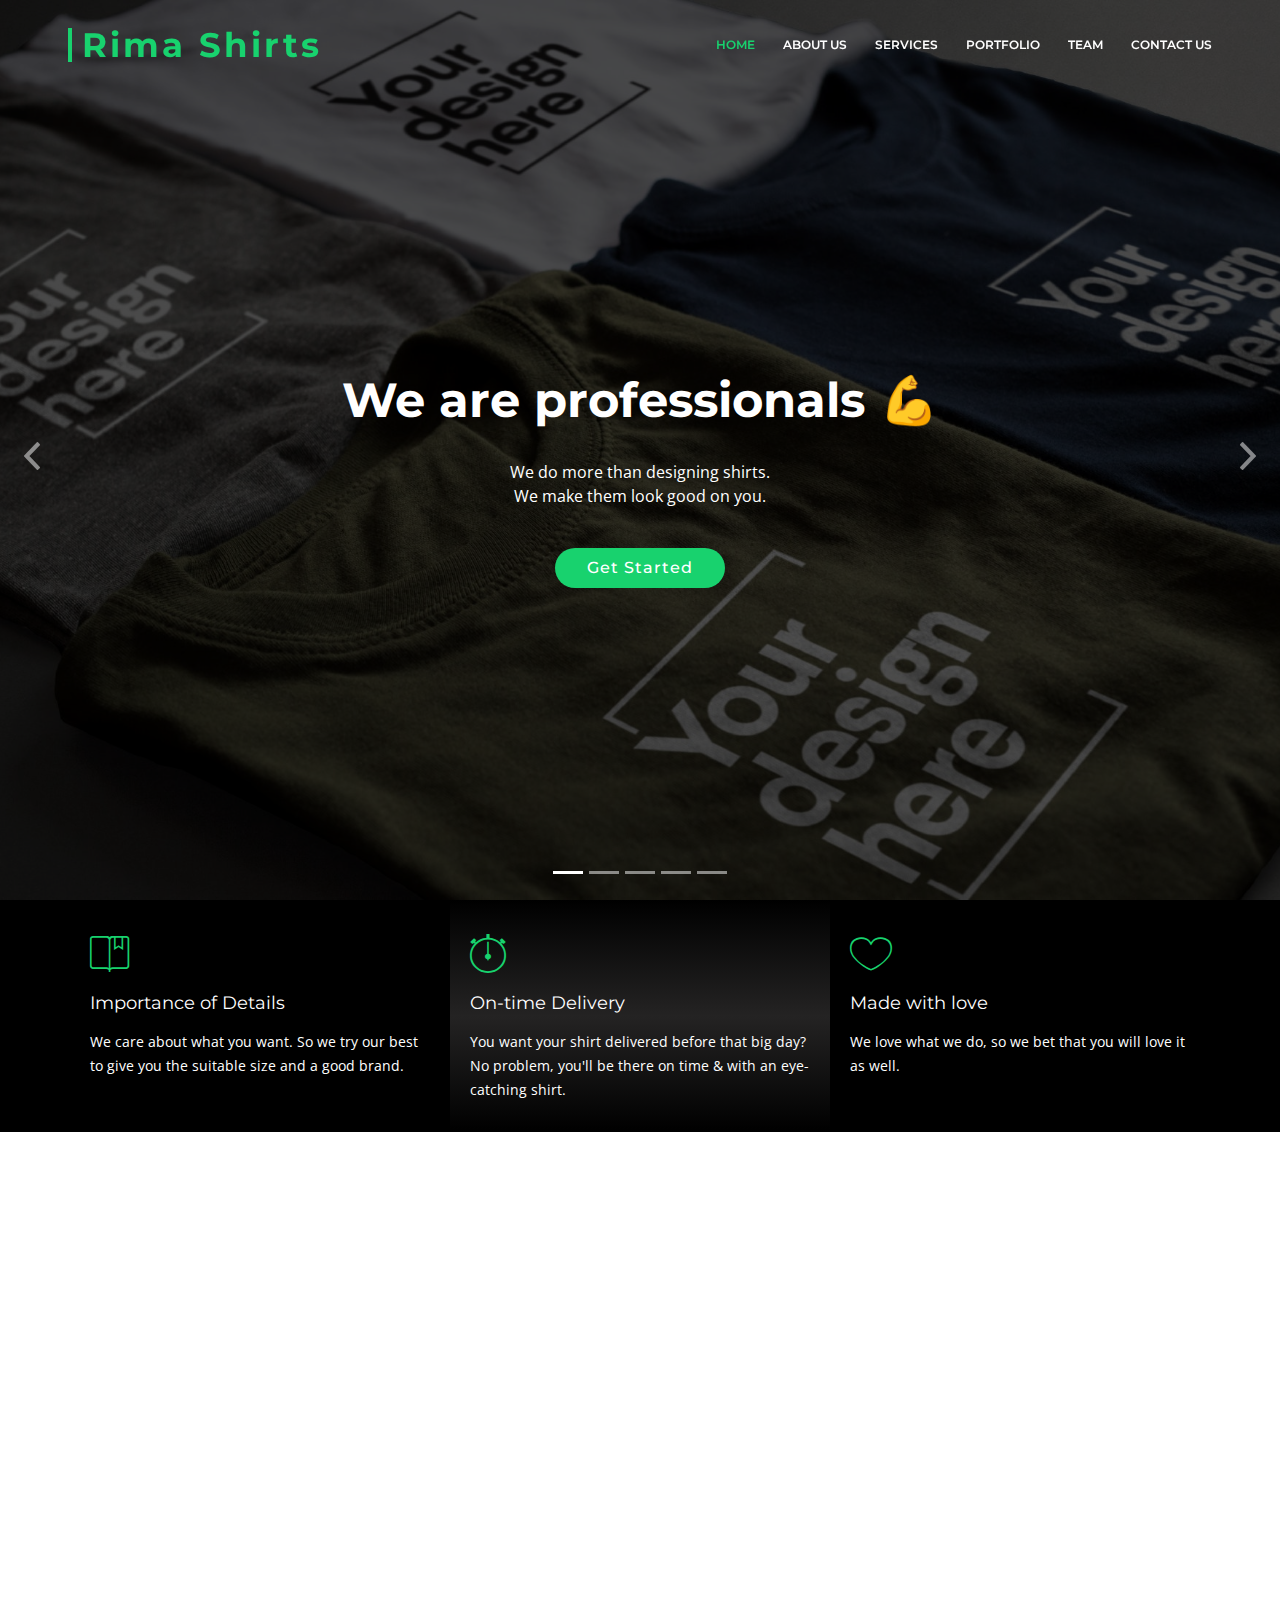
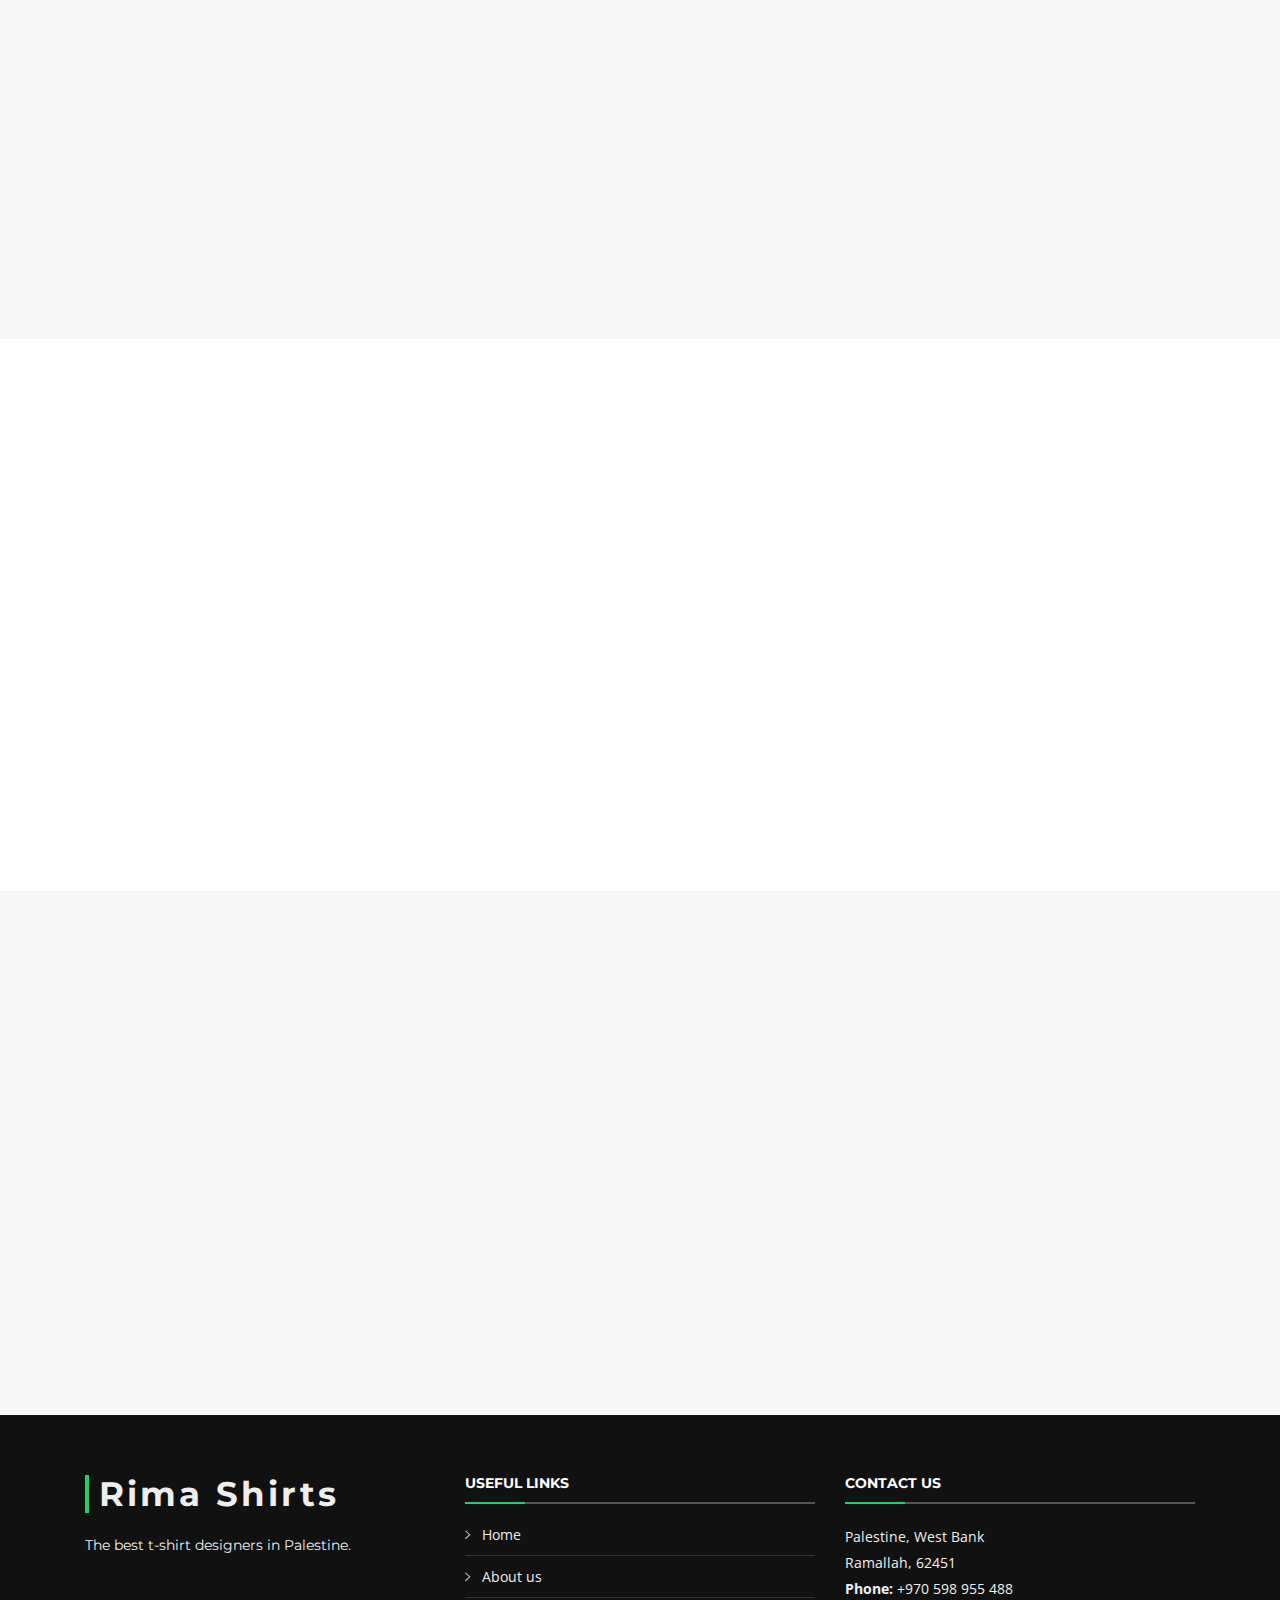
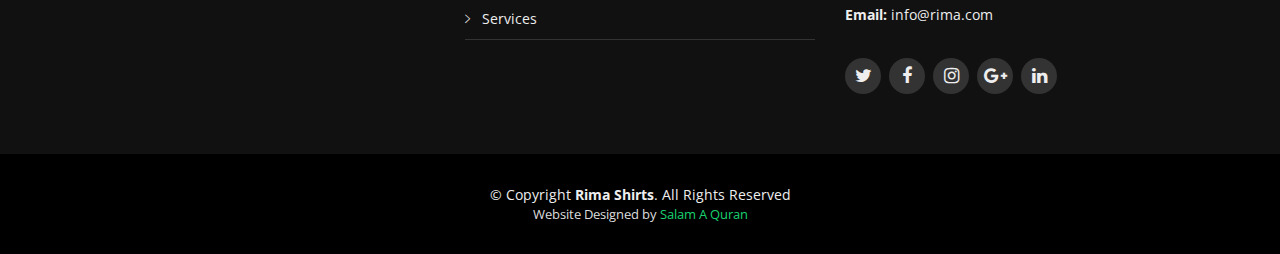
==== commit 884e27c3: "Done" ====
--- a/index.html
+++ b/index.html
@@ -30,12 +30,7 @@
   <!-- Template Main CSS File -->
   <link href="assets/css/style.css" rel="stylesheet">
 
-  <!-- =======================================================
-  * Template Name: BizPage - v3.1.1
-  * Template URL: https://bootstrapmade.com/bizpage-bootstrap-business-template/
-  * Author: BootstrapMade.com
-  * License: https://bootstrapmade.com/license/
-  ======================================================== -->
+
 </head>
 
 <body>
@@ -50,20 +45,14 @@
 
           <nav class="nav-menu d-none d-lg-block">
             <ul>
-              <li class="active"><a href="index.html">Home</a></li>
-              <li><a href="#about">About Me</a></li>
+              <li class="active"><a href="#intro">Home</a></li>
+              <li><a href="#about">About Us</a></li>
               <li><a href="#services">Services</a></li>
               <li><a href="#portfolio">Portfolio</a></li>
               <li><a href="#team">Team</a></li>
-              <li class="drop-down"><a href="">Drop Down</a>
-                <ul>
-                  <li><a href="#">Drop Down 1</a></li>
-                  <li><a href="#">Drop Down 3</a></li>
-                  <li><a href="#">Drop Down 4</a></li>
-                  <li><a href="#">Drop Down 5</a></li>
-                </ul>
+
               </li>
-              <li><a href="#contact">Contact Me</a></li>
+              <li><a href="#contact">Contact Us</a></li>
 
             </ul>
           </nav><!-- .nav-menu -->
@@ -76,7 +65,7 @@
   <!-- ======= Intro Section ======= -->
   <section id="intro">
     <div class="intro-container">
-      <div id="introCarousel" class="carousel  slide carousel-fade" data-ride="carousel">
+      <div id="introCarousel" class="carousel slide mr-auto carousel-fade" data-ride="carousel">
 
         <ol class="carousel-indicators"></ol>
 
@@ -111,7 +100,8 @@
               <div class="container">
                 <h2 class="animate__animated animate__fadeInDown">Multiple designs available 😉</h2>
                 <p class="animate__animated animate__fadeInUp">Did I hear you say what about Winter? <br> That's ok.
-                  <br> We've got every semester of the year covered! </p>
+                  <br> We've got every semester of the year covered!
+                </p>
                 <a href="#featured-services" class="btn-get-started scrollto animate__animated animate__fadeInUp">Get
                   Started</a>
               </div>
@@ -323,16 +313,7 @@
       </div>
     </section><!-- End Services Section -->
 
-    <!-- ======= Call To Action Section ======= -->
-    <section id="call-to-action">
-      <div class="container text-center" data-aos="zoom-in">
-        <h3>Call To Action</h3>
-        <p> Duis aute irure dolor in reprehenderit in voluptate velit esse cillum dolore eu fugiat nulla pariatur.
-          Excepteur sint occaecat cupidatat non proident, sunt in culpa qui officia deserunt mollit anim id est laborum.
-        </p>
-        <a class="cta-btn" href="">Call To Action</a>
-      </div>
-    </section><!-- End Call To Action Section -->
+
 
     <!-- ======= Skills Section ======= -->
     <section id="skills">
@@ -340,8 +321,8 @@
 
         <header class="section-header">
           <h3>Our Skills</h3>
-          <p>Lorem ipsum dolor sit amet, consectetur adipiscing elit, sed do eiusmod tempor incididunt ut labore et
-            dolore magna aliqua. Ut enim ad minim veniam, quis nostrud exercitation ullamco laboris nisi ut aliquip</p>
+          <p>We are a group of professionals who design nice shirts. We also like to listen to what you have in your
+            mind.</p>
         </header>
 
         <div class="skills-content">
@@ -349,28 +330,28 @@
           <div class="progress">
             <div class="progress-bar bg-success" role="progressbar" aria-valuenow="100" aria-valuemin="0"
               aria-valuemax="100">
-              <span class="skill">HTML <i class="val">100%</i></span>
+              <span class="skill">Picture on shirts design<i class="val">100%</i></span>
             </div>
           </div>
 
           <div class="progress">
             <div class="progress-bar bg-info" role="progressbar" aria-valuenow="90" aria-valuemin="0"
               aria-valuemax="100">
-              <span class="skill">CSS <i class="val">90%</i></span>
+              <span class="skill">Emojis on a shirt <i class="val">90%</i></span>
             </div>
           </div>
 
           <div class="progress">
             <div class="progress-bar bg-warning" role="progressbar" aria-valuenow="75" aria-valuemin="0"
               aria-valuemax="100">
-              <span class="skill">JavaScript <i class="val">75%</i></span>
+              <span class="skill">Quotes on a shirt <i class="val">75%</i></span>
             </div>
           </div>
 
           <div class="progress">
-            <div class="progress-bar bg-danger" role="progressbar" aria-valuenow="55" aria-valuemin="0"
+            <div class="progress-bar bg-danger" role="progressbar" aria-valuenow="75" aria-valuemin="0"
               aria-valuemax="100">
-              <span class="skill">Photoshop <i class="val">55%</i></span>
+              <span class="skill">Colors coordination<i class="val">75%</i></span>
             </div>
           </div>
 
@@ -385,28 +366,28 @@
 
         <header class="section-header">
           <h3>Facts</h3>
-          <p>Sed ut perspiciatis unde omnis iste natus error sit voluptatem accusantium doloremque</p>
+          <p>We are not misleading, incorrect or scammers. We keep our promises and take care of our customers.</p>
         </header>
 
         <div class="row counters">
 
           <div class="col-lg-3 col-6 text-center">
-            <span data-toggle="counter-up">274</span>
+            <span data-toggle="counter-up">574</span>
             <p>Clients</p>
           </div>
 
           <div class="col-lg-3 col-6 text-center">
-            <span data-toggle="counter-up">421</span>
+            <span data-toggle="counter-up">21</span>
             <p>Projects</p>
           </div>
 
           <div class="col-lg-3 col-6 text-center">
-            <span data-toggle="counter-up">1,364</span>
-            <p>Hours Of Support</p>
+            <span data-toggle="counter-up">364</span>
+            <p>Different Designs</p>
           </div>
 
           <div class="col-lg-3 col-6 text-center">
-            <span data-toggle="counter-up">18</span>
+            <span data-toggle="counter-up">8</span>
             <p>Hard Workers</p>
           </div>
 
@@ -431,9 +412,9 @@
       <div class=" col-lg-12">
           <ul id="portfolio-flters">
             <li data-filter="*" class="filter-active">All</li>
-            <li data-filter=".filter-app">App</li>
-            <li data-filter=".filter-card">Card</li>
-            <li data-filter=".filter-web">Web</li>
+            <li data-filter=".filter-app">Men</li>
+            <li data-filter=".filter-card">Women</li>
+            <li data-filter=".filter-web">Kids</li>
           </ul>
         </div>
       </div>
@@ -444,49 +425,32 @@
           <div class="portfolio-wrap">
             <figure>
               <img src="assets/img/portfolio/app1.jpg" class="img-fluid" alt="">
-              <a href="assets/img/portfolio/app1.jpg" data-lightbox="portfolio" data-title="App 1"
-                class="link-preview"><i class="ion ion-eye"></i></a>
-              <a href="portfolio-details.html" class="link-details" title="More Details"><i
-                  class="ion ion-android-open"></i></a>
+              <a href="assets/img/portfolio/app1.jpg" class="link-preview venobox" data-gall="portfolioGallery"
+                title="Men Winter Clothes"><i class="ion ion-eye"></i></a>
+              <a href="" class="link-details" title="More Details"><i class="ion ion-android-open"></i></a>
             </figure>
 
             <div class="portfolio-info">
-              <h4><a href="portfolio-details.html">App 1</a></h4>
-              <p>App</p>
-            </div>
-          </div>
-        </div>
-
-        <div class="col-lg-4 col-md-6 portfolio-item filter-web">
-          <div class="portfolio-wrap">
-            <figure>
-              <img src="assets/img/portfolio/web3.jpg" class="img-fluid" alt="">
-              <a href="assets/img/portfolio/web3.jpg" class="link-preview venobox" data-gall="portfolioGallery"
-                title="Web 3"><i class="ion ion-eye"></i></a>
-              <a href="portfolio-details.html" class="link-details" title="More Details"><i
-                  class="ion ion-android-open"></i></a>
-            </figure>
-
-            <div class="portfolio-info">
-              <h4><a href="portfolio-details.html">Web 3</a></h4>
-              <p>Web</p>
-            </div>
-          </div>
-        </div>
+              <h4><a href="">Men-Winter</a></h4>
+              <p>Men-Winter</p>
+            </div>
+          </div>
+        </div>
+
+
 
         <div class="col-lg-4 col-md-6 portfolio-item filter-app">
           <div class="portfolio-wrap">
             <figure>
               <img src="assets/img/portfolio/app2.jpg" class="img-fluid" alt="">
               <a href="assets/img/portfolio/app2.jpg" class="link-preview venobox" data-gall="portfolioGallery"
-                title="App 2"><i class="ion ion-eye"></i></a>
-              <a href="portfolio-details.html" class="link-details" title="More Details"><i
-                  class="ion ion-android-open"></i></a>
+                title="Men Summer Clothes"><i class="ion ion-eye"></i></a>
+              <a href="" class="link-details" title="More Details"><i class="ion ion-android-open"></i></a>
             </figure>
 
             <div class="portfolio-info">
-              <h4><a href="portfolio-details.html">App 2</a></h4>
-              <p>App</p>
+              <h4><a href="">Men-Summer</a></h4>
+              <p>Men-Summer</p>
             </div>
           </div>
         </div>
@@ -496,14 +460,13 @@
             <figure>
               <img src="assets/img/portfolio/card2.jpg" class="img-fluid" alt="">
               <a href="assets/img/portfolio/card2.jpg" class="link-preview venobox" data-gall="portfolioGallery"
-                title="Card 2"><i class="ion ion-eye"></i></a>
-              <a href="portfolio-details.html" class="link-details" title="More Details"><i
-                  class="ion ion-android-open"></i></a>
+                title="Kids Summer Clothes"><i class="ion ion-eye"></i></a>
+              <a href="" class="link-details" title="More Details"><i class="ion ion-android-open"></i></a>
             </figure>
 
             <div class="portfolio-info">
-              <h4><a href="portfolio-details.html">Card 2</a></h4>
-              <p>Card</p>
+              <h4><a href="">Kids-Summer</a></h4>
+              <p>Kids-Summer</p>
             </div>
           </div>
         </div>
@@ -513,82 +476,48 @@
             <figure>
               <img src="assets/img/portfolio/web2.jpg" class="img-fluid" alt="">
               <a href="assets/img/portfolio/web2.jpg" class="link-preview venobox" data-gall="portfolioGallery"
-                title="Web 2"><i class="ion ion-eye"></i></a>
-              <a href="portfolio-details.html" class="link-details" title="More Details"><i
-                  class="ion ion-android-open"></i></a>
+                title="Womer Winter Clothes"><i class="ion ion-eye"></i></a>
+              <a href="" class="link-details" title="More Details"><i class="ion ion-android-open"></i></a>
             </figure>
 
             <div class="portfolio-info">
-              <h4><a href="portfolio-details.html">Web 2</a></h4>
-              <p>Web</p>
-            </div>
-          </div>
-        </div>
-
-        <div class="col-lg-4 col-md-6 portfolio-item filter-app">
-          <div class="portfolio-wrap">
-            <figure>
-              <img src="assets/img/portfolio/app3.jpg" class="img-fluid" alt="">
-              <a href="assets/img/portfolio/app3.jpg" class="link-preview venobox" data-gall="portfolioGallery"
-                title="App 3"><i class="ion ion-eye"></i></a>
-              <a href="portfolio-details.html" class="link-details" title="More Details"><i
-                  class="ion ion-android-open"></i></a>
-            </figure>
-
-            <div class="portfolio-info">
-              <h4><a href="portfolio-details.html">App 3</a></h4>
-              <p>App</p>
-            </div>
-          </div>
-        </div>
+              <h4><a href="">Women-Winter</a></h4>
+              <p>Women-Winter</p>
+            </div>
+          </div>
+        </div>
+
 
         <div class="col-lg-4 col-md-6 portfolio-item filter-card">
           <div class="portfolio-wrap">
             <figure>
               <img src="assets/img/portfolio/card1.jpg" class="img-fluid" alt="">
               <a href="assets/img/portfolio/card1.jpg" class="link-preview venobox" data-gall="portfolioGallery"
-                title="Card 1"><i class="ion ion-eye"></i></a>
-              <a href="portfolio-details.html" class="link-details" title="More Details"><i
-                  class="ion ion-android-open"></i></a>
+                title="Kids Winter Clothes"><i class="ion ion-eye"></i></a>
+              <a href="" class="link-details" title="More Details"><i class="ion ion-android-open"></i></a>
             </figure>
 
             <div class="portfolio-info">
-              <h4><a href="portfolio-details.html">Card 1</a></h4>
-              <p>Card</p>
-            </div>
-          </div>
-        </div>
-
-        <div class="col-lg-4 col-md-6 portfolio-item filter-card">
-          <div class="portfolio-wrap">
-            <figure>
-              <img src="assets/img/portfolio/card3.jpg" class="img-fluid" alt="">
-              <a href="assets/img/portfolio/card3.jpg" class="link-preview venobox" data-gall="portfolioGallery"
-                title="Card 3"><i class="ion ion-eye"></i></a>
-              <a href="portfolio-details.html" class="link-details" title="More Details"><i
-                  class="ion ion-android-open"></i></a>
-            </figure>
-
-            <div class="portfolio-info">
-              <h4><a href="portfolio-details.html">Card 3</a></h4>
-              <p>Card</p>
-            </div>
-          </div>
-        </div>
+              <h4><a href="">Kids-Winter</a></h4>
+              <p>Kids-Winter</p>
+            </div>
+          </div>
+        </div>
+
+
 
         <div class="col-lg-4 col-md-6 portfolio-item filter-web">
           <div class="portfolio-wrap">
             <figure>
               <img src="assets/img/portfolio/web1.jpg" class="img-fluid" alt="">
               <a href="assets/img/portfolio/web1.jpg" class="link-preview venobox" data-gall="portfolioGallery"
-                title="Web 1"><i class="ion ion-eye"></i></a>
-              <a href="portfolio-details.html" class="link-details" title="More Details"><i
-                  class="ion ion-android-open"></i></a>
+                title="Women Summer Clothes"><i class="ion ion-eye"></i></a>
+              <a href="" class="link-details" title="More Details"><i class="ion ion-android-open"></i></a>
             </figure>
 
             <div class="portfolio-info">
-              <h4><a href="portfolio-details.html">Web 1</a></h4>
-              <p>Web</p>
+              <h4><a href="">Women-Summer</a></h4>
+              <p>Women-Summer</p>
             </div>
           </div>
         </div>
@@ -598,27 +527,7 @@
       </div>
     </section><!-- End Portfolio Section -->
 
-    <!-- ======= Our Clients Section ======= -->
-    <section id="clients">
-      <div class="container" data-aos="zoom-in">
-
-        <header class="section-header">
-          <h3>Our Clients</h3>
-        </header>
-
-        <div class="owl-carousel clients-carousel">
-          <img src="assets/img/clients/client-1.png" alt="">
-          <img src="assets/img/clients/client-2.png" alt="">
-          <img src="assets/img/clients/client-3.png" alt="">
-          <img src="assets/img/clients/client-4.png" alt="">
-          <img src="assets/img/clients/client-5.png" alt="">
-          <img src="assets/img/clients/client-6.png" alt="">
-          <img src="assets/img/clients/client-7.png" alt="">
-          <img src="assets/img/clients/client-8.png" alt="">
-        </div>
-
-      </div>
-    </section><!-- End Our Clients Section -->
+
 
     <!-- ======= Testimonials Section ======= -->
     <section id="testimonials" class="section-bg">
@@ -636,8 +545,7 @@
             <h4>Ceo &amp; Founder</h4>
             <p>
               <img src="assets/img/quote-sign-left.png" class="quote-sign-left" alt="">
-              Proin iaculis purus consequat sem cure digni ssim donec porttitora entum suscipit rhoncus. Accusantium
-              quam, ultricies eget id, aliquam eget nibh et. Maecen aliquam, risus at semper.
+              Great Services, On-time delivery and very high quality.
               <img src="assets/img/quote-sign-right.png" class="quote-sign-right" alt="">
             </p>
           </div>
@@ -648,8 +556,7 @@
             <h4>Designer</h4>
             <p>
               <img src="assets/img/quote-sign-left.png" class="quote-sign-left" alt="">
-              Export tempor illum tamen malis malis eram quae irure esse labore quem cillum quid cillum eram malis
-              quorum velit fore eram velit sunt aliqua noster fugiat irure amet legam anim culpa.
+              We can transform your ideas into shirts.
               <img src="assets/img/quote-sign-right.png" class="quote-sign-right" alt="">
             </p>
           </div>
@@ -657,11 +564,10 @@
           <div class="testimonial-item">
             <img src="assets/img/testimonial-3.jpg" class="testimonial-img" alt="">
             <h3>Jena Karlis</h3>
-            <h4>Store Owner</h4>
+            <h4>Customer</h4>
             <p>
               <img src="assets/img/quote-sign-left.png" class="quote-sign-left" alt="">
-              Enim nisi quem export duis labore cillum quae magna enim sint quorum nulla quem veniam duis minim tempor
-              labore quem eram duis noster aute amet eram fore quis sint minim.
+              Great quality and on-time delivery.
               <img src="assets/img/quote-sign-right.png" class="quote-sign-right" alt="">
             </p>
           </div>
@@ -672,8 +578,8 @@
             <h4>Freelancer</h4>
             <p>
               <img src="assets/img/quote-sign-left.png" class="quote-sign-left" alt="">
-              Fugiat enim eram quae cillum dolore dolor amet nulla culpa multos export minim fugiat minim velit minim
-              dolor enim duis veniam ipsum anim magna sunt elit fore quem dolore labore illum veniam.
+              I never thought I would be able to put whatever I want on a shirt and wear it, but thanks to Rima shirts
+              now I can.
               <img src="assets/img/quote-sign-right.png" class="quote-sign-right" alt="">
             </p>
           </div>
@@ -684,8 +590,7 @@
             <h4>Entrepreneur</h4>
             <p>
               <img src="assets/img/quote-sign-left.png" class="quote-sign-left" alt="">
-              Quis quorum aliqua sint quem legam fore sunt eram irure aliqua veniam tempor noster veniam enim culpa
-              labore duis sunt culpa nulla illum cillum fugiat legam esse veniam culpa fore nisi cillum quid.
+              The idea is good, but the exceution was even better.
               <img src="assets/img/quote-sign-right.png" class="quote-sign-right" alt="">
             </p>
           </div>
@@ -700,7 +605,7 @@
       <div class="container" data-aos="fade-up">
         <div class="section-header">
           <h3>Team</h3>
-          <p>Sed ut perspiciatis unde omnis iste natus error sit voluptatem accusantium doloremque</p>
+          <p>These are the four masketeers.</p>
         </div>
 
         <div class="row">
@@ -788,7 +693,7 @@
 
         <div class="section-header">
           <h3>Contact Us</h3>
-          <p>Sed ut perspiciatis unde omnis iste natus error sit voluptatem accusantium doloremque</p>
+          <p>Inbox us whenever & wherever you wish<br> We'll be more than happy to help you.</p>
         </div>
 
         <div class="row contact-info">
@@ -797,7 +702,7 @@
             <div class="contact-address">
               <i class="ion-ios-location-outline"></i>
               <h3>Address</h3>
-              <address>A108 Adam Street, NY 535022, USA</address>
+              <address> Palestine, Ramallah</address>
             </div>
           </div>
 
@@ -813,43 +718,10 @@
             <div class="contact-email">
               <i class="ion-ios-email-outline"></i>
               <h3>Email</h3>
-              <p><a href="mailto:info@example.com">info@example.com</a></p>
-            </div>
-          </div>
-
-        </div>
-
-        <div class="form">
-          <form action="forms/contact.php" method="post" role="form" class="php-email-form">
-            <div class="form-row">
-              <div class="form-group col-md-6">
-                <input type="text" name="name" class="form-control" id="name" placeholder="Your Name"
-                  data-rule="minlen:4" data-msg="Please enter at least 4 chars" />
-                <div class="validate"></div>
-              </div>
-              <div class="form-group col-md-6">
-                <input type="email" class="form-control" name="email" id="email" placeholder="Your Email"
-                  data-rule="email" data-msg="Please enter a valid email" />
-                <div class="validate"></div>
-              </div>
-            </div>
-            <div class="form-group">
-              <input type="text" class="form-control" name="subject" id="subject" placeholder="Subject"
-                data-rule="minlen:4" data-msg="Please enter at least 8 chars of subject" />
-              <div class="validate"></div>
-            </div>
-            <div class="form-group">
-              <textarea class="form-control" name="message" rows="5" data-rule="required"
-                data-msg="Please write something for us" placeholder="Message"></textarea>
-              <div class="validate"></div>
-            </div>
-            <div class="mb-3">
-              <div class="loading">Loading</div>
-              <div class="error-message"></div>
-              <div class="sent-message">Your message has been sent. Thank you!</div>
-            </div>
-            <div class="text-center"><button type="submit">Send Message</button></div>
-          </form>
+              <p><a href="mailto:info@example.com">info@rima.com</a></p>
+            </div>
+          </div>
+
         </div>
 
       </div>
@@ -863,32 +735,28 @@
       <div class="container">
         <div class="row">
 
-          <div class="col-lg-3 col-md-6 footer-info">
-            <h3>BizPage</h3>
-            <p>Cras fermentum odio eu feugiat lide par naso tierra. Justo eget nada terra videa magna derita valies
-              darta donna mare fermentum iaculis eu non diam phasellus. Scelerisque felis imperdiet proin fermentum leo.
-              Amet volutpat consequat mauris nunc congue.</p>
-          </div>
-
-          <div class="col-lg-3 col-md-6 footer-links">
+          <div class="col-lg-4 col-md-6 footer-info">
+            <h3>Rima Shirts</h3>
+            <p>The best t-shirt designers in Palestine.</p>
+          </div>
+
+          <div class="col-lg-4 col-md-6 footer-links">
             <h4>Useful Links</h4>
             <ul>
               <li><i class="ion-ios-arrow-right"></i> <a href="#">Home</a></li>
-              <li><i class="ion-ios-arrow-right"></i> <a href="#">About us</a></li>
-              <li><i class="ion-ios-arrow-right"></i> <a href="#">Services</a></li>
-              <li><i class="ion-ios-arrow-right"></i> <a href="#">Terms of service</a></li>
-              <li><i class="ion-ios-arrow-right"></i> <a href="#">Privacy policy</a></li>
+              <li><i class="ion-ios-arrow-right"></i> <a href="#about">About us</a></li>
+              <li><i class="ion-ios-arrow-right"></i> <a href="#services">Services</a></li>
+
             </ul>
           </div>
 
-          <div class="col-lg-3 col-md-6 footer-contact">
+          <div class="col-lg-4 col-md-6 footer-contact">
             <h4>Contact Us</h4>
             <p>
-              A108 Adam Street <br>
-              New York, NY 535022<br>
-              United States <br>
-              <strong>Phone:</strong> +1 5589 55488 55<br>
-              <strong>Email:</strong> info@example.com<br>
+              Palestine, West Bank <br>
+              Ramallah, 62451<br>
+              <strong>Phone:</strong> +970 598 955 488 <br>
+              <strong>Email:</strong> info@rima.com<br>
             </p>
 
             <div class="social-links">
@@ -901,13 +769,7 @@
 
           </div>
 
-          <div class="col-lg-3 col-md-6 footer-newsletter">
-            <h4>Our Newsletter</h4>
-            <p>If you want to join us please insert your email here.</p>
-            <form action="" method="post">
-              <input type="email" name="email"><input type="submit" value="Subscribe">
-            </form>
-          </div>
+
 
         </div>
       </div>
@@ -918,12 +780,7 @@
         &copy; Copyright <strong>Rima Shirts</strong>. All Rights Reserved
       </div>
       <div class="credits">
-        <!--
-        All the links in the footer should remain intact.
-        You can delete the links only if you purchased the pro version.
-        Licensing information: https://bootstrapmade.com/license/
-        Purchase the pro version with working PHP/AJAX contact form: https://bootstrapmade.com/buy/?theme=BizPage
-      -->
+
         Website Designed by <a href="https://github.com/SE-SalamAQuran">Salam A Quran</a>
       </div>
     </div>
